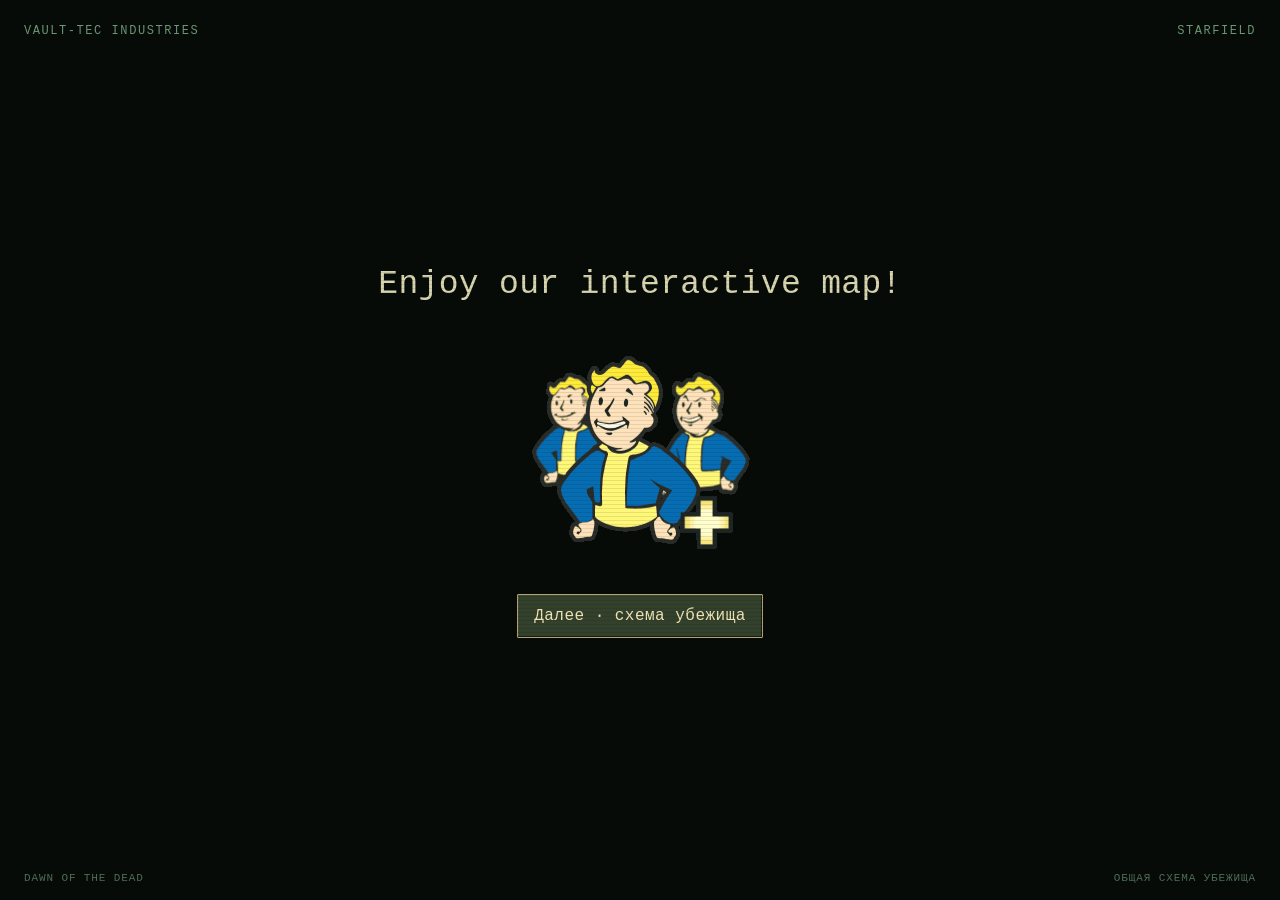
==== index.html @ 2a9ecd13 "Furnish level 0 with reception, waiting areas and compact lift core" ====
<!doctype html>
<html lang="ru">
<head>
<meta charset="utf-8"><meta name="viewport" content="width=device-width, initial-scale=1, viewport-fit=cover"><meta name="theme-color" content="#060d09">
<meta name="description" content="Интерактивная карта убежища Starfield — Dawn of the Dead."><title>STARFIELD · Interactive map</title>
<link rel="icon" href="favicon.svg" type="image/svg+xml"><link rel="stylesheet" href="styles.css">
<script src="data.js" defer></script><script src="engine.js" defer></script><script src="app.js" defer></script>
</head>
<body>
<main id="app">
<section id="welcome" class="screen welcome" aria-label="Добро пожаловать">
 <div class="boot-mark">VAULT-TEC INDUSTRIES <span>STARFIELD</span></div>
 <div class="welcome-center"><h1>Enjoy our interactive map!</h1><img src="assets/welcome.gif" width="257" height="257" alt="Vault Boy приглашает в убежище"><button id="begin" class="primary" disabled>Загрузка карты…</button><p id="load-error" hidden></p></div>
 <div class="rotate-hint"><svg class="rotate-device" viewBox="0 0 64 64" aria-hidden="true"><rect x="21" y="9" width="24" height="43" rx="3"/><path d="M27 15h12M31 46h4"/></svg><p>Поверните устройство горизонтально</p><small>Для прогулки по убежищу</small></div>
 <div class="welcome-footer">DAWN OF THE DEAD <span>ОБЩАЯ СХЕМА УБЕЖИЩА</span></div>
</section>
<section id="overview" class="screen terminal-screen" aria-label="Общая схема убежища" hidden>
 <header class="terminal-header"><div><span class="eyebrow">VAULT-TEC / NAVIGATION SYSTEM</span><h1>STARFIELD</h1></div><div class="overview-actions"><button id="overview-orgs">Организации</button><button id="resume" hidden>К прогулке</button></div></header>
 <div class="overview-layout"><div class="cutaway"><div class="cutaway-roof" aria-hidden="true"><span>ПОВЕРХНОСТЬ</span></div><div id="floors" class="floor-list" aria-label="Уровни убежища"></div><div class="cutaway-base" aria-hidden="true"></div></div>
 <aside class="floor-info"><span class="eyebrow" id="floor-number">УРОВЕНЬ 0</span><h2 id="floor-title">Вход и контроль</h2><p id="floor-description"></p><div id="floor-locations" class="location-list"></div><div id="floor-orgs" class="floor-orgs"></div><p id="floor-state" class="availability"></p><button id="enter-level" class="primary">Войти на уровень 0</button><div class="overview-note">Выберите этаж на схеме.<br>Внутри — нажмите на пол, чтобы идти.</div></aside></div>
 <footer class="terminal-footer"><span>ВЕРТИКАЛЬНЫЙ РАЗРЕЗ / СХЕМА КОМПЛЕКСА</span><span>STARFIELD · DOTD</span></footer>
</section>
<section id="game" class="screen game" aria-label="Прогулка по нулевому уровню" hidden>
 <canvas id="world" tabindex="0" aria-label="Изометрическая карта. Нажмите на пол, чтобы идти. Потяните карту для обзора. WASD или стрелки — ходьба, E — действие."></canvas>
 <header class="game-top"><div class="location-plaque"><span>STARFIELD / УРОВЕНЬ 0</span><strong id="place">Центральное фойе</strong></div><nav aria-label="Управление картой"><button id="levels">Этажи</button><button id="floor-plan">Схема</button><button id="help" aria-label="Как управлять">?</button></nav></header>
 <div class="camera-tools" aria-label="Камера"><button id="fit" aria-label="Показать весь зал">Весь зал</button><button id="center" aria-label="Показать персонажа">◎</button><button id="zoom-out" aria-label="Отдалить">−</button><button id="zoom-in" aria-label="Приблизить">+</button></div>
 <div id="status" class="game-status" role="status"></div>
 <div class="game-bottom"><div class="movement-pad" aria-label="Движение"><button id="move-up" aria-label="Идти вверх">↑</button><button id="move-left" aria-label="Идти влево">←</button><button id="move-down" aria-label="Идти вниз">↓</button><button id="move-right" aria-label="Идти вправо">→</button></div><div class="keyboard-hint" aria-hidden="true">WASD · идти<br>E · действие</div><div id="action-wrap" class="action-wrap" hidden><span id="target-label">РЕГИСТРАЦИЯ</span><button id="action" class="primary" disabled>Подойдите к объекту</button></div></div>
 <div id="processing" class="processing" hidden><span>САНИТАРНЫЙ ПРОТОКОЛ</span><strong id="process-label">Подготовка камеры</strong><progress id="process-progress" max="1" value="0"></progress></div>
</section>
<div id="dialog-layer" class="dialog-layer" hidden><section id="dialog" role="dialog" aria-modal="true" aria-labelledby="dialog-title" class="terminal-dialog"><header><span id="dialog-kicker" class="eyebrow">STARFIELD</span><button id="dialog-close" aria-label="Закрыть окно">×</button></header><h2 id="dialog-title"></h2><div id="dialog-content"></div></section></div>
<div id="portrait-guard" class="portrait-guard" hidden><svg class="rotate-device" viewBox="0 0 64 64" aria-hidden="true"><rect x="21" y="9" width="24" height="43" rx="3"/><path d="M27 15h12M31 46h4"/></svg><h2>Поверните экран</h2><p>Карта рассчитана на горизонтальный экран.</p><button id="allow-portrait">Продолжить вертикально</button></div>
</main>
<noscript>Для интерактивной карты необходимо включить JavaScript.</noscript>
</body></html>
---- styles.css ----
:root{color-scheme:dark;--black:#060d09;--green:#7dd489;--muted:#679d70;--line:#386b43;--paper:#d5d0ad;--gold:#b5a16b;--ink:#111b16;--panel:#1e2922;--ui:16px}*{box-sizing:border-box}html,body{margin:0;width:100%;height:100%;overflow:hidden;overscroll-behavior:none;background:var(--black);color:var(--paper);font-family:'Courier New',monospace;font-size:var(--ui)}button,input{font:inherit}button{min-height:44px;padding:10px 16px;color:inherit;border:1px solid #5c705b;border-radius:1px;background:#202c24;cursor:pointer;touch-action:manipulation;box-shadow:inset 1px 1px #ffffff0b,inset -1px -1px #0008}button:hover{background:#354c37}button:focus-visible,input:focus-visible{outline:2px solid #d5cc85;outline-offset:3px}button:disabled{opacity:.45;cursor:default}button.primary{border-color:#b4a277;color:#f1e5b5;background:#33412c;letter-spacing:.03em}.primary:hover{background:#475333}[hidden]{display:none!important}.screen{position:absolute;inset:0;min-height:0}.eyebrow{font-size:12px;letter-spacing:.13em;color:var(--muted)}h1,h2,p{margin:0}h2{font-size:clamp(22px,2.6vw,38px);line-height:1.12;font-weight:400}p{line-height:1.55}#app{position:relative;width:100%;height:100vh;height:100dvh;overflow:hidden;background:#0a100d}
.welcome{display:grid;place-items:center;background:#060b08;color:#d7d4ae;padding:20px;isolation:isolate}.welcome:after,.terminal-screen:after{content:'';position:absolute;inset:0;pointer-events:none;background:repeating-linear-gradient(0deg,transparent 0 3px,#00000018 3px 4px);z-index:3}.boot-mark{position:absolute;top:max(24px,env(safe-area-inset-top));left:max(24px,env(safe-area-inset-left));right:24px;font-size:12px;letter-spacing:.13em;color:#6c9774;display:flex;justify-content:space-between}.welcome-center{text-align:center;display:flex;flex-direction:column;align-items:center;gap:14px;transform:translateY(-30px)}.welcome h1{font-size:clamp(20px,3vw,33px);font-weight:400;line-height:1.4;letter-spacing:.01em}.welcome img{object-fit:contain;width:clamp(150px,24vh,257px);height:auto;image-rendering:pixelated;mix-blend-mode:screen}.welcome .primary{min-width:230px}.rotate-hint{position:absolute;bottom:max(54px,10vh);left:20px;right:20px;text-align:center;color:#a6b995;display:flex;flex-direction:column;align-items:center;gap:4px}.rotate-hint p{font-size:14px}.rotate-hint small{font-size:12px;color:#6e876f}.rotate-device{width:50px;height:50px;fill:none;stroke:currentColor;stroke-width:2;shape-rendering:crispEdges;animation:turn-device 3s steps(12,end) infinite}@keyframes turn-device{0%,15%{transform:rotate(0)}50%,80%{transform:rotate(90deg)}100%{transform:rotate(0)}}.welcome-footer{position:absolute;bottom:max(16px,env(safe-area-inset-bottom));left:24px;right:24px;display:flex;justify-content:space-between;font-size:11px;letter-spacing:.08em;color:#506f57}
.terminal-screen{padding:clamp(14px,3vw,38px);display:flex;flex-direction:column;color:var(--green);background-color:#07100b;background-image:linear-gradient(#234f2815 1px,transparent 1px),linear-gradient(90deg,#234f2815 1px,transparent 1px);background-size:20px 20px}.terminal-header{display:flex;justify-content:space-between;align-items:center;gap:16px;padding-bottom:16px;border-bottom:2px solid var(--line);flex:none}.terminal-header h1{font-size:clamp(26px,3.3vw,48px);letter-spacing:.17em;line-height:1.1;margin-top:4px}.overview-actions{display:flex;gap:8px}.terminal-screen button{color:var(--green);background:#0e1e12;border-color:var(--line)}.terminal-screen button.primary{color:#b2f0b8;background:#1c3b23;border-color:#71bd7b}.overview-layout{display:grid;grid-template-columns:minmax(320px,1.35fr) minmax(270px,1fr);gap:clamp(22px,4vw,65px);flex:1;min-height:0;padding:20px 0}.cutaway{display:flex;flex-direction:column;min-height:0;max-width:830px}.cutaway-roof{margin:0 4% 0 29%;height:26px;flex:none;border:2px solid var(--line);border-bottom:0;clip-path:polygon(6% 0,94% 0,100% 100%,0 100%);background:repeating-linear-gradient(45deg,#163d20 0 2px,transparent 2px 9px);text-align:center;position:relative}.cutaway-roof span{background:#0b1a0f;padding:0 8px;font-size:11px}.floor-list{display:flex;flex-direction:column;overflow:auto;min-height:0;scrollbar-width:thin;scrollbar-color:var(--line) #08140c;padding-right:4%;flex:1}.floor-row{position:relative;display:grid;grid-template-columns:29% 1fr;min-height:37px;flex:1;padding:0!important;border:0!important;border-radius:0;box-shadow:none;background:transparent!important;text-align:left;font-size:13px;line-height:1.1}.floor-tag{display:flex;align-items:center;justify-content:flex-end;padding-right:14px;color:#76ad7d;gap:6px}.floor-tag small{font-size:10px}.floor-section{display:flex;gap:12px;align-items:center;padding:4px 25px;border:2px solid #315c39;border-top-width:0;position:relative;color:#76a77e;background:#0e211459}.floor-section:before,.floor-section:after{content:'';position:absolute;width:9px;top:0;bottom:0;border-inline:1px solid #2c5934;left:5px}.floor-section:after{left:auto;right:5px}.floor-row:first-child .floor-section{border-top-width:2px}.floor-row.tech{min-height:29px;flex:.7;font-size:11px}.floor-row.tech .floor-section{background:repeating-linear-gradient(45deg,#13391c55 0 1px,transparent 1px 6px)}.floor-row:hover .floor-section{background:#183b21}.floor-row[aria-pressed=true] .floor-section{background:#255531;color:#c7f8ce;border-color:#75c87f}.floor-row[aria-pressed=true] .floor-tag{color:#c3f3c9}.floor-symbol{font-size:16px;width:18px;flex:none}.floor-name{flex:1}.floor-ready{font-size:10px;border:1px solid #689d70;padding:2px 4px}.cutaway-base{border-bottom:5px double var(--line);margin:0 4% 0 29%;height:9px}.floor-info{padding:clamp(12px,2vw,25px) 0;display:flex;flex-direction:column;align-items:flex-start;overflow:auto;min-height:0;gap:16px}.floor-info h2{max-width:440px;color:#b9e6b7}.floor-info p{font-size:14px;max-width:510px;color:#8cbb91}.location-list{border-left:2px solid var(--line);padding-left:16px;display:grid;gap:9px;font-size:14px}.floor-orgs{font-size:13px;color:#a3cd9a;line-height:1.5}.floor-info .availability{font-size:12px;color:#8b9a70;margin-top:auto;padding-top:10px}.floor-info .primary{width:100%;max-width:450px}.overview-note{font-size:12px;line-height:1.6;color:#547e5e}.terminal-footer{display:flex;justify-content:space-between;gap:12px;border-top:1px solid var(--line);padding-top:10px;font-size:11px;letter-spacing:.05em;flex:none}
.game{background:#141a17}#world{width:100%;height:100%;display:block;touch-action:none;image-rendering:pixelated;outline:0}.game-top{position:absolute;top:0;left:0;right:0;display:flex;justify-content:space-between;align-items:flex-start;padding:max(12px,env(safe-area-inset-top)) max(14px,env(safe-area-inset-right)) 0 max(14px,env(safe-area-inset-left));gap:12px;pointer-events:none}.location-plaque{background:#152019e8;border-left:3px solid #b8a775;padding:10px 14px;max-width:60%}.location-plaque span{display:block;color:#a6b19a;font-size:11px;letter-spacing:.08em;margin-bottom:5px}.location-plaque strong{font-size:16px;font-weight:400;color:#e0d9b5}.game-top nav{display:flex;gap:6px;pointer-events:auto}.game button{background:#1d2b22ed}.game-top button{font-size:14px;padding:8px 12px}.camera-tools{position:absolute;right:max(14px,env(safe-area-inset-right));top:100px;display:flex;flex-direction:column;gap:6px}.camera-tools button{width:44px;padding:6px;font-size:24px}.game-bottom{position:absolute;left:max(16px,env(safe-area-inset-left));right:max(16px,env(safe-area-inset-right));bottom:max(14px,env(safe-area-inset-bottom));display:flex;align-items:flex-end;justify-content:space-between;pointer-events:none;gap:20px}.movement-pad{display:grid;grid-template-columns:44px 44px 44px;grid-template-rows:44px 44px;gap:4px;pointer-events:auto}.movement-pad button{padding:0;font-size:20px;user-select:none;touch-action:none}.movement-pad #move-up{grid-column:2}.movement-pad #move-left{grid-column:1;grid-row:2}.movement-pad #move-down{grid-column:2;grid-row:2}.movement-pad #move-right{grid-column:3;grid-row:2}.action-wrap{text-align:right;display:flex;flex-direction:column;align-items:flex-end;gap:5px;pointer-events:auto;max-width:50%}.action-wrap span{font-size:11px;color:#e2d29c;text-shadow:1px 1px #000;background:#132019dc;padding:4px 7px;letter-spacing:.04em}.action-wrap button{min-width:220px;max-width:100%;font-size:15px;min-height:50px}.game-status{position:absolute;bottom:115px;left:50%;transform:translateX(-50%);padding:6px 12px;color:#bbc4ad;background:#17211ae8;font-size:12px;line-height:1.5;text-align:center;max-width:min(500px,65%);pointer-events:none;transition:opacity .3s}.game-status:empty{opacity:0}.processing{position:absolute;top:100px;left:50%;transform:translateX(-50%);padding:15px 22px;text-align:center;background:#14291bec;border:1px solid #82a76f;min-width:260px}.processing span{font-size:11px;display:block;color:#94b57f;letter-spacing:.1em}.processing strong{font-size:16px;display:block;margin:9px 0}.processing progress{width:100%;height:6px;accent-color:#90bf74}
.dialog-layer{position:absolute;inset:0;z-index:20;background:#040a08d9;display:grid;place-items:center;padding:24px max(24px,env(safe-area-inset-right)) 24px max(24px,env(safe-area-inset-left))}.terminal-dialog{width:min(680px,100%);max-height:100%;overflow:auto;background:#0c1911;border:2px solid #4b8154;box-shadow:0 0 0 5px #070d08,0 0 0 6px #243c29;padding:24px;color:#a3d7a5}.terminal-dialog>header{display:flex;align-items:center;justify-content:space-between;gap:12px;margin-bottom:18px}.terminal-dialog>header button{padding:0;width:44px;font-size:24px;background:transparent;color:inherit}.terminal-dialog h2{font-size:28px;color:#d0e6b9;margin-bottom:22px}.terminal-dialog p{font-size:16px;margin:12px 0}.terminal-dialog .small{font-size:12px;color:#749879}.terminal-dialog input{display:block;width:100%;margin:10px 0 16px;padding:14px;background:#060c09;color:#cce8b6;border:1px solid #64845d;font-size:20px}.terminal-dialog button{color:#bed8a5;margin:5px 0}.choices{display:flex;gap:8px;flex-wrap:wrap}.choices button{flex:1}.result{padding:15px;margin-top:15px;border:1px solid #5b7b52;background:#142419;line-height:1.65}.result strong{color:#e8db9b}.terminal-menu{display:grid;gap:8px}.terminal-menu button{text-align:left;margin:0}.org-list{display:grid;gap:14px}.org-list article{border-bottom:1px solid #294932;padding-bottom:12px}.org-list strong{display:block;color:#c8d6ac}.org-list p{font-size:14px;margin:5px 0}.org-list small{color:#70997b}.denied .terminal-dialog{border-color:#b9664b;background:#180e0b;color:#ca947b;width:100%;height:100%;max-width:none;display:flex;flex-direction:column;align-items:center;justify-content:center;text-align:center}.denied .terminal-dialog>header{position:absolute;top:30px;right:30px;left:30px}.denied .terminal-dialog h2{font-size:clamp(32px,6vw,75px);color:#e4b393;letter-spacing:.08em}.denied .eyebrow{color:#b47152}.denied button{border-color:#9b6550;background:#352219}.portrait-guard{position:absolute;inset:0;z-index:30;display:flex;flex-direction:column;align-items:center;justify-content:center;text-align:center;gap:24px;background:#08100df5;padding:35px}.portrait-guard .rotate-device{width:80px;height:80px;color:#a6bb89}.portrait-guard h2{font-size:24px}.portrait-guard p{font-size:15px}.portrait-guard button{font-size:13px}.plan-canvas{display:block;width:100%;height:300px;image-rendering:pixelated}.route-list{display:flex;flex-wrap:wrap;gap:6px}.route-list button{font-size:13px;flex:1}
@media(orientation:landscape){.rotate-hint{display:none}.welcome-center{transform:none}.welcome img{width:clamp(110px,36vh,257px)}}
@media(max-height:520px) and (orientation:landscape){:root{--ui:14px}.boot-mark{top:12px}.welcome-center{gap:8px}.welcome h1{font-size:23px}.welcome img{width:125px}.welcome-footer{bottom:8px}.terminal-screen{padding:12px max(18px,env(safe-area-inset-left)) 10px}.terminal-header{padding-bottom:8px}.terminal-header h1{font-size:26px}.terminal-header .eyebrow{font-size:10px}.overview-layout{padding:10px 0;gap:20px;grid-template-columns:minmax(320px,1.2fr) minmax(240px,1fr)}.cutaway-roof{height:18px}.floor-row{min-height:25px;font-size:11px}.floor-row.tech{min-height:20px;font-size:10px}.floor-section{padding:2px 21px;gap:6px}.floor-ready{font-size:8px}.floor-info{padding:3px 0;gap:10px}.floor-info h2{font-size:25px}.floor-info p,.location-list{font-size:12px;line-height:1.4}.location-list{gap:5px}.floor-orgs{font-size:11px}.overview-note{display:none}.terminal-footer{font-size:10px;padding-top:5px}.floor-info .primary{min-height:40px}.game-top{padding-top:8px}.location-plaque{padding:7px 10px}.location-plaque span{font-size:10px;margin-bottom:3px}.location-plaque strong{font-size:14px}.game-top button{min-height:40px}.camera-tools{top:66px;gap:4px}.camera-tools button{min-height:36px;width:40px;font-size:20px}.movement-pad{grid-template-columns:40px 40px 40px;grid-template-rows:38px 38px}.movement-pad button{min-height:38px}.action-wrap button{min-height:44px;font-size:14px}.game-status{bottom:55px;max-width:40%;font-size:11px}.game-bottom{bottom:max(10px,env(safe-area-inset-bottom))}.terminal-dialog{padding:16px 24px}.terminal-dialog>header{margin-bottom:10px}.terminal-dialog h2{font-size:24px;margin-bottom:12px}.terminal-dialog p{font-size:14px;margin:8px 0}.plan-canvas{height:170px}.processing{top:72px}.denied .terminal-dialog>header{top:12px}}
@media(max-width:650px) and (orientation:portrait){.overview-layout{grid-template-columns:1fr;overflow:auto}.cutaway{min-height:580px}.floor-info{overflow:visible}.terminal-header h1{font-size:24px}.overview-actions button{padding:8px;font-size:12px}.terminal-footer span:last-child{display:none}.floor-info .primary{max-width:none}.location-plaque{max-width:50%;padding:8px}.location-plaque strong{font-size:12px}.game-top nav{gap:3px}.game-top nav button{padding:7px;font-size:12px}.game-bottom{gap:8px}.movement-pad{grid-template-columns:34px 34px 34px;grid-template-rows:40px 40px}.movement-pad button{min-height:40px}.action-wrap{max-width:58%}.action-wrap button{min-width:0;font-size:12px}.game-status{bottom:115px;max-width:90%;width:90%}.dialog-layer{padding:16px}.terminal-dialog{padding:18px}.rotate-hint{bottom:9vh}.welcome-footer span{display:none}.welcome-center{transform:translateY(-55px)}}
@media(prefers-reduced-motion:reduce){.rotate-device{animation:none;transform:rotate(90deg)}*{scroll-behavior:auto!important}}
/* Compact game chrome leaves the furnished scene in view. */
.game .game-top{align-items:center;padding-top:max(10px,env(safe-area-inset-top))}
.game .location-plaque{display:flex;align-items:center;gap:12px;padding:8px 12px;min-height:44px;max-width:70%;background:#152019e8}
.game .location-plaque span{margin:0;white-space:nowrap;font-size:11px}
.game .location-plaque strong{font-size:14px;white-space:nowrap;overflow:hidden;text-overflow:ellipsis;border-left:1px solid #63745a;padding-left:12px}
.game .camera-tools{top:auto;bottom:max(14px,env(safe-area-inset-bottom));left:50%;right:auto;transform:translateX(-50%);flex-direction:row;gap:5px}
.game .camera-tools button{width:42px;min-height:44px;font-size:21px}
.game .camera-tools #fit{width:auto;padding:6px 11px;font-size:12px}
.game .action-wrap{max-width:32%}
.game .action-wrap button{min-width:0;min-height:46px;padding:10px 15px;font-size:14px}
.game .game-status{bottom:76px;max-width:min(510px,60%)}
.keyboard-hint{display:none;font-size:11px;line-height:1.8;color:#a9b29a;background:#152019d9;padding:7px 11px;border-left:2px solid #79805c}
@media(pointer:fine){.game .movement-pad{display:none}.keyboard-hint{display:block}}
@media(max-height:520px) and (orientation:landscape){.game .location-plaque{max-width:65%;padding:6px 9px;gap:8px}.game .location-plaque span{font-size:10px}.game .location-plaque strong{font-size:12px;padding-left:8px}.game .game-top nav button{min-height:44px}.game .game-status{bottom:62px}.game .action-wrap button{font-size:12px;padding:8px 11px}.game .action-wrap span{font-size:10px}.game .camera-tools{bottom:max(10px,env(safe-area-inset-bottom))}}
@media(max-width:750px){.game .location-plaque{max-width:58%}.game .location-plaque span{display:none}.game .location-plaque strong{border:0;padding:0}.game .camera-tools{top:66px;bottom:auto;left:auto;right:max(14px,env(safe-area-inset-right));transform:none}.game .action-wrap{max-width:51%}.game .game-status{max-width:70%;bottom:106px}}
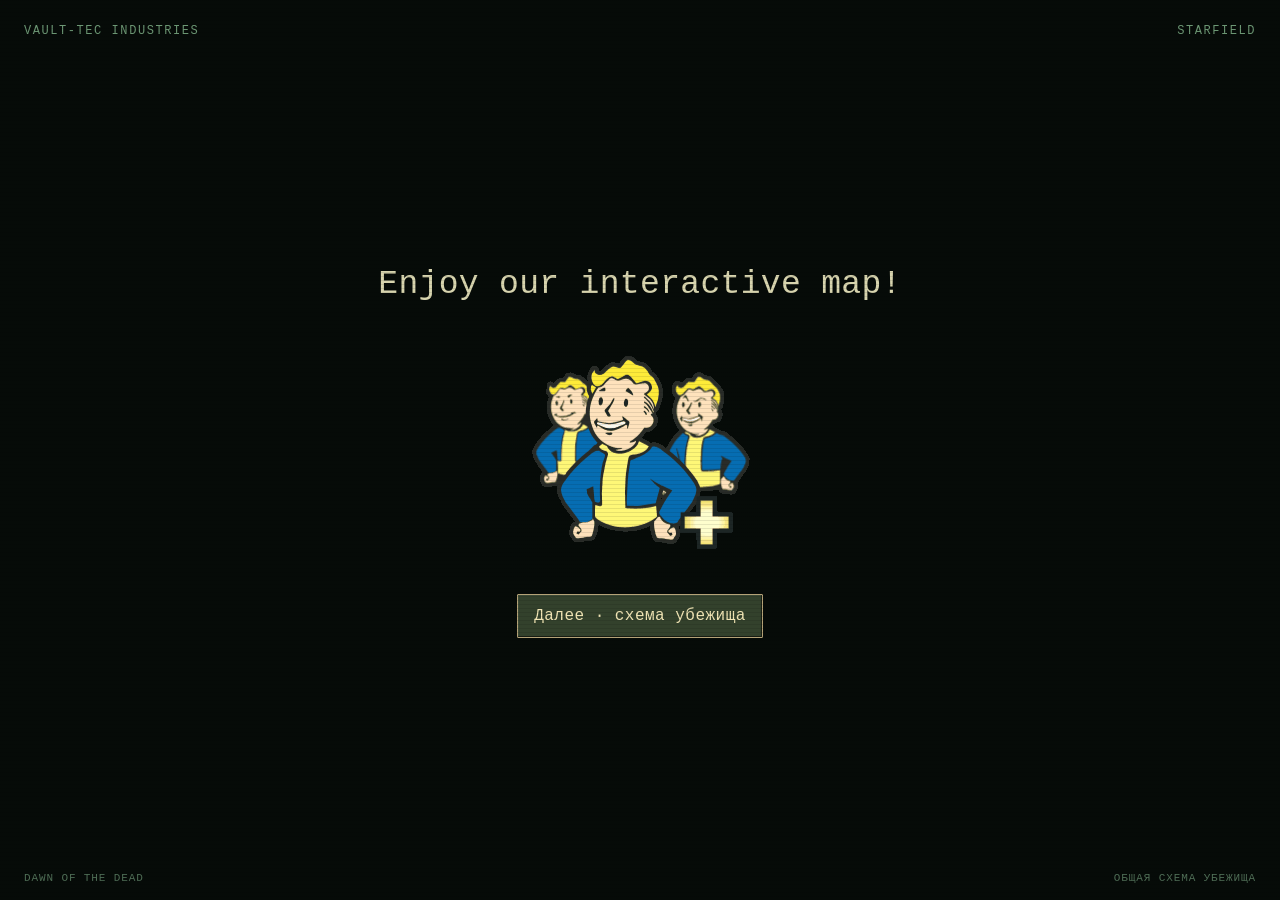
==== commit 0dbe2f80: "Build continuous sprite-based level zero with decon, reception and residential stairs" ====
--- a/index.html
+++ b/index.html
@@ -4,7 +4,7 @@
 <meta charset="utf-8"><meta name="viewport" content="width=device-width, initial-scale=1, viewport-fit=cover"><meta name="theme-color" content="#060d09">
 <meta name="description" content="Интерактивная карта убежища Starfield — Dawn of the Dead."><title>STARFIELD · Interactive map</title>
 <link rel="icon" href="favicon.svg" type="image/svg+xml"><link rel="stylesheet" href="styles.css">
-<script src="data.js" defer></script><script src="engine.js" defer></script><script src="app.js" defer></script>
+<script src="data.js" defer></script><script src="level-zero.js" defer></script><script src="engine.js" defer></script><script src="app.js" defer></script>
 </head>
 <body>
 <main id="app">
@@ -22,8 +22,8 @@
 </section>
 <section id="game" class="screen game" aria-label="Прогулка по нулевому уровню" hidden>
  <canvas id="world" tabindex="0" aria-label="Изометрическая карта. Нажмите на пол, чтобы идти. Потяните карту для обзора. WASD или стрелки — ходьба, E — действие."></canvas>
- <header class="game-top"><div class="location-plaque"><span>STARFIELD / УРОВЕНЬ 0</span><strong id="place">Центральное фойе</strong></div><nav aria-label="Управление картой"><button id="levels">Этажи</button><button id="floor-plan">Схема</button><button id="help" aria-label="Как управлять">?</button></nav></header>
- <div class="camera-tools" aria-label="Камера"><button id="fit" aria-label="Показать весь зал">Весь зал</button><button id="center" aria-label="Показать персонажа">◎</button><button id="zoom-out" aria-label="Отдалить">−</button><button id="zoom-in" aria-label="Приблизить">+</button></div>
+ <header class="game-top"><div class="location-plaque"><span>STARFIELD / УРОВЕНЬ 0</span><strong id="place">Вход из системы бункеров</strong></div><nav aria-label="Управление картой"><button id="levels">Этажи</button><button id="floor-plan">Схема</button><button id="help" aria-label="Как управлять">?</button></nav></header>
+ <div class="camera-tools" aria-label="Камера"><button id="fit" aria-label="Показать весь нулевой уровень">Весь уровень</button><button id="foyer-view" aria-label="Осмотреть центральное фойе">Фойе</button><button id="center" aria-label="Показать персонажа">◎</button><button id="zoom-out" aria-label="Отдалить">−</button><button id="zoom-in" aria-label="Приблизить">+</button></div>
  <div id="status" class="game-status" role="status"></div>
  <div class="game-bottom"><div class="movement-pad" aria-label="Движение"><button id="move-up" aria-label="Идти вверх">↑</button><button id="move-left" aria-label="Идти влево">←</button><button id="move-down" aria-label="Идти вниз">↓</button><button id="move-right" aria-label="Идти вправо">→</button></div><div class="keyboard-hint" aria-hidden="true">WASD · идти<br>E · действие</div><div id="action-wrap" class="action-wrap" hidden><span id="target-label">РЕГИСТРАЦИЯ</span><button id="action" class="primary" disabled>Подойдите к объекту</button></div></div>
  <div id="processing" class="processing" hidden><span>САНИТАРНЫЙ ПРОТОКОЛ</span><strong id="process-label">Подготовка камеры</strong><progress id="process-progress" max="1" value="0"></progress></div>
--- a/styles.css
+++ b/styles.css
@@ -15,7 +15,8 @@
 .game .camera-tools{top:auto;bottom:max(14px,env(safe-area-inset-bottom));left:50%;right:auto;transform:translateX(-50%);flex-direction:row;gap:5px}
 .game .camera-tools button{width:42px;min-height:44px;font-size:21px}
 .game .camera-tools #fit{width:auto;padding:6px 11px;font-size:12px}
-.game .action-wrap{max-width:32%}
+.game .camera-tools #foyer-view{width:auto;padding:6px 11px;font-size:12px}
+.game .action-wrap{max-width:30%}
 .game .action-wrap button{min-width:0;min-height:46px;padding:10px 15px;font-size:14px}
 .game .game-status{bottom:76px;max-width:min(510px,60%)}
 .keyboard-hint{display:none;font-size:11px;line-height:1.8;color:#a9b29a;background:#152019d9;padding:7px 11px;border-left:2px solid #79805c}
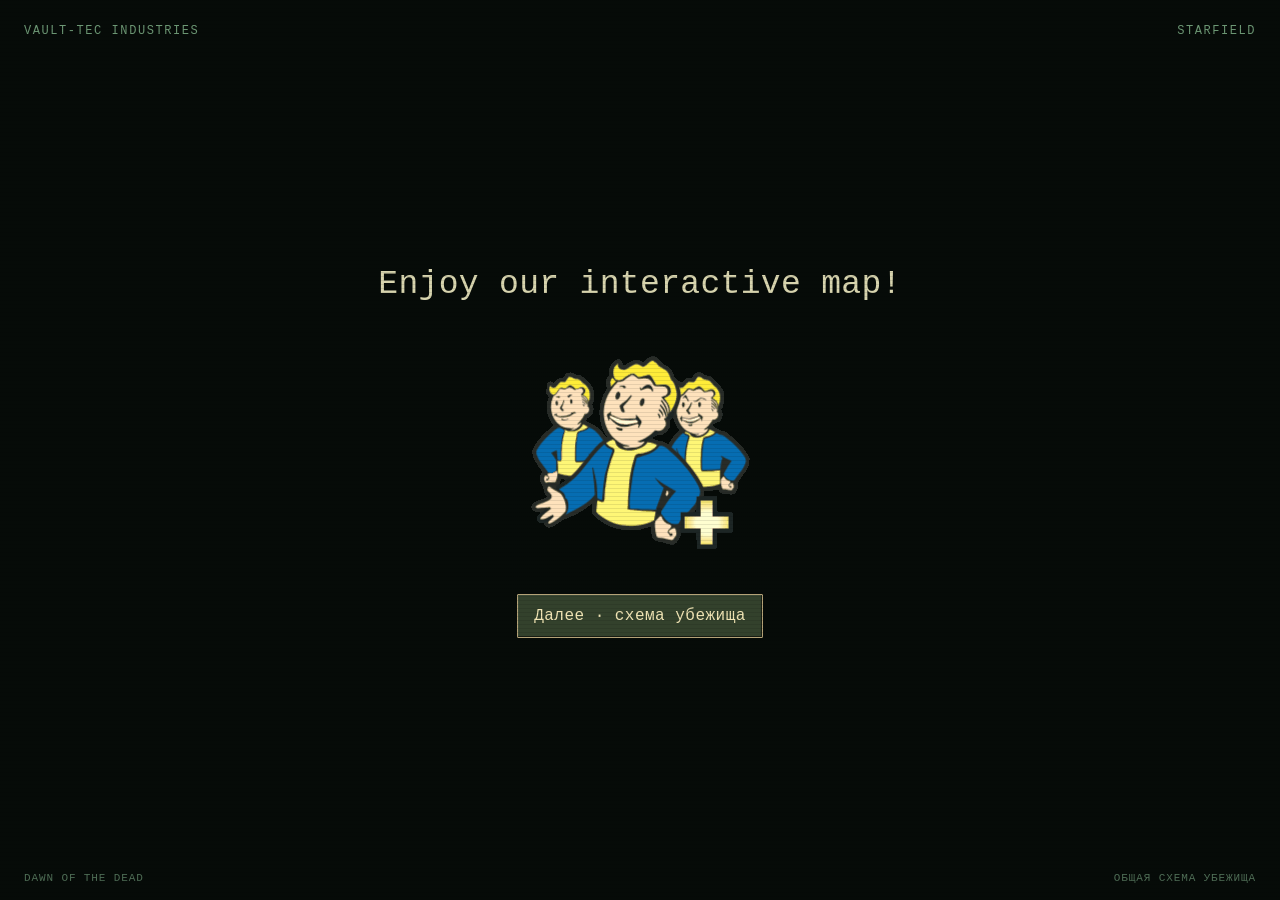
==== commit 127ce25c: "Add fullscreen controls, assignment auto-close and animated container inventories" ====
--- a/index.html
+++ b/index.html
@@ -3,6 +3,8 @@
 <head>
 <meta charset="utf-8"><meta name="viewport" content="width=device-width, initial-scale=1, viewport-fit=cover"><meta name="theme-color" content="#060d09">
 <meta name="description" content="Интерактивная карта убежища Starfield — Dawn of the Dead."><title>STARFIELD · Interactive map</title>
+<meta name="apple-mobile-web-app-capable" content="yes"><meta name="apple-mobile-web-app-status-bar-style" content="black-translucent"><meta name="apple-mobile-web-app-title" content="Starfield">
+<link rel="manifest" href="manifest.webmanifest"><link rel="apple-touch-icon" href="assets/app-icon-192.png">
 <link rel="icon" href="favicon.svg" type="image/svg+xml"><link rel="stylesheet" href="styles.css">
 <script src="data.js" defer></script><script src="level-zero.js" defer></script><script src="engine.js" defer></script><script src="app.js" defer></script>
 </head>
@@ -22,7 +24,7 @@
 </section>
 <section id="game" class="screen game" aria-label="Прогулка по нулевому уровню" hidden>
  <canvas id="world" tabindex="0" aria-label="Изометрическая карта. Нажмите на пол, чтобы идти. Потяните карту для обзора. WASD или стрелки — ходьба, E — действие."></canvas>
- <header class="game-top"><div class="location-plaque"><span>STARFIELD / УРОВЕНЬ 0</span><strong id="place">Вход из системы бункеров</strong></div><nav aria-label="Управление картой"><button id="levels">Этажи</button><button id="floor-plan">Схема</button><button id="help" aria-label="Как управлять">?</button></nav></header>
+ <header class="game-top"><div class="location-plaque"><span>STARFIELD / УРОВЕНЬ 0</span><strong id="place">Вход из системы бункеров</strong></div><nav aria-label="Управление картой"><button id="levels">Этажи</button><button id="floor-plan">Схема</button><button id="pass-record">Пропуск</button><button id="fullscreen" class="fullscreen-toggle" aria-label="На весь экран" title="На весь экран" aria-pressed="false"><svg viewBox="0 0 24 24" aria-hidden="true"><path class="expand-icon" d="M9 3H3v6m12-6h6v6M3 15v6h6m12-6v6h-6"/><path class="collapse-icon" d="M3 9h6V3m6 0v6h6M9 21v-6H3m18 0h-6v6"/></svg></button><button id="help" aria-label="Как управлять">?</button></nav></header>
  <div class="camera-tools" aria-label="Камера"><button id="fit" aria-label="Показать весь нулевой уровень">Весь уровень</button><button id="foyer-view" aria-label="Осмотреть центральное фойе">Фойе</button><button id="center" aria-label="Показать персонажа">◎</button><button id="zoom-out" aria-label="Отдалить">−</button><button id="zoom-in" aria-label="Приблизить">+</button></div>
  <div id="status" class="game-status" role="status"></div>
  <div class="game-bottom"><div class="movement-pad" aria-label="Движение"><button id="move-up" aria-label="Идти вверх">↑</button><button id="move-left" aria-label="Идти влево">←</button><button id="move-down" aria-label="Идти вниз">↓</button><button id="move-right" aria-label="Идти вправо">→</button></div><div class="keyboard-hint" aria-hidden="true">WASD · идти<br>E · действие</div><div id="action-wrap" class="action-wrap" hidden><span id="target-label">РЕГИСТРАЦИЯ</span><button id="action" class="primary" disabled>Подойдите к объекту</button></div></div>
--- a/styles.css
+++ b/styles.css
@@ -23,3 +23,51 @@
 @media(pointer:fine){.game .movement-pad{display:none}.keyboard-hint{display:block}}
 @media(max-height:520px) and (orientation:landscape){.game .location-plaque{max-width:65%;padding:6px 9px;gap:8px}.game .location-plaque span{font-size:10px}.game .location-plaque strong{font-size:12px;padding-left:8px}.game .game-top nav button{min-height:44px}.game .game-status{bottom:62px}.game .action-wrap button{font-size:12px;padding:8px 11px}.game .action-wrap span{font-size:10px}.game .camera-tools{bottom:max(10px,env(safe-area-inset-bottom))}}
 @media(max-width:750px){.game .location-plaque{max-width:58%}.game .location-plaque span{display:none}.game .location-plaque strong{border:0;padding:0}.game .camera-tools{top:66px;bottom:auto;left:auto;right:max(14px,env(safe-area-inset-right));transform:none}.game .action-wrap{max-width:51%}.game .game-status{max-width:70%;bottom:106px}}
+
+/* Keep Safari's text inflation independent of opening dialogs and rotating the device.
+   Browser zoom remains available; controls keep a stable, readable font size. */
+html{ -webkit-text-size-adjust:100%; text-size-adjust:100%; }
+.dialog-layer{position:fixed;min-width:0;min-height:0;overflow:hidden;}
+.terminal-dialog{min-width:0;max-height:100%;overflow-y:auto;overflow-x:hidden;overscroll-behavior:contain;scrollbar-gutter:stable;font-size:16px;line-height:1.5;}
+.terminal-dialog h2{font-size:24px;line-height:1.25;overflow-wrap:anywhere;}
+.terminal-dialog p,.terminal-dialog button,.terminal-dialog label,.terminal-dialog input,.terminal-dialog .result{font-size:16px;line-height:1.5;}
+.terminal-dialog .small{font-size:12px;}
+.terminal-dialog input{font-size:16px;}
+.terminal-dialog button{white-space:normal;overflow-wrap:anywhere;}
+.terminal-dialog>header button{font-size:24px;flex-shrink:0;}
+.denied .terminal-dialog h2{font-size:clamp(28px,4vw,48px);}
+@media(max-height:520px) and (orientation:landscape){.dialog-layer{padding:12px max(18px,env(safe-area-inset-right)) 12px max(18px,env(safe-area-inset-left));}.terminal-dialog{padding:12px 18px;}.terminal-dialog h2{font-size:22px;margin-bottom:10px;}.terminal-dialog p{margin:8px 0;}}
+
+.class-options{border:0;padding:0;margin:18px 0;display:flex;gap:10px;flex-wrap:wrap;}
+.class-options legend{font-size:14px;margin-bottom:10px;color:#85ac83;}
+.class-options label{display:flex;align-items:center;gap:9px;flex:1;min-width:125px;padding:14px 12px;border:1px solid #45674c;background:#13251a;cursor:pointer;}
+.class-options input[type=radio]{appearance:auto;display:block;flex:none;width:19px;height:19px;margin:0;padding:0;accent-color:#a0ca79;}
+.class-options label:has(input:checked){border-color:#c4b87d;background:#253d28;color:#e4dfb0;}
+.game .location-plaque{min-width:0;}
+.game .game-top nav{flex-shrink:0;}
+@media(max-height:520px) and (orientation:landscape){.game .game-top nav button{font-size:12px;padding:7px 10px;}.class-options{margin:10px 0;}.class-options label{padding:10px;}}
+
+/* Containers share a stable inventory view; media can be added per row without changing the layout. */
+.inventory .terminal-dialog{width:min(720px,100%);}
+.inventory-scroll{max-width:100%;overflow-x:auto;margin:18px 0;}
+.inventory-table{width:100%;border-collapse:collapse;table-layout:fixed;font-size:15px;line-height:1.5;}
+.inventory-table caption{text-align:left;text-transform:uppercase;font-size:12px;letter-spacing:.1em;color:#94ac83;padding:0 0 10px;}
+.inventory-table th,.inventory-table td{padding:13px 14px;border:1px solid #395642;vertical-align:middle;overflow-wrap:anywhere;text-align:left;}
+.inventory-table thead{background:#1d3223;color:#d5dcb4;}
+.inventory-table th{font-weight:400;}
+.inventory-table tbody th{width:48%;color:#c6d3a9;background:#112219;}
+.inventory-table td{color:#8eae91;}
+.inventory-table .inventory-picture{width:108px;text-align:center;}
+.inventory-table img{display:block;width:80px;height:80px;max-width:100%;object-fit:contain;image-rendering:pixelated;margin:auto;}
+@media(max-height:520px){.inventory-table th,.inventory-table td{padding:9px 12px;}.inventory-scroll{margin:12px 0;}}
+.game-top .fullscreen-toggle{display:grid;place-items:center;min-width:44px;padding:8px;}
+.fullscreen-toggle svg{display:block;width:22px;height:22px;fill:none;stroke:currentColor;stroke-width:1.7;}
+.fullscreen-toggle .collapse-icon,.fullscreen-toggle[aria-pressed=true] .expand-icon{display:none;}
+.fullscreen-toggle[aria-pressed=true] .collapse-icon{display:block;}
+.fullscreen-toggle[aria-pressed=true]{border-color:var(--gold);}
+.fullscreen-steps{padding-left:24px;line-height:1.6;}
+.fullscreen-steps li{padding:5px 0;}
+#app:fullscreen{width:100%;height:100%;}
+#app:-webkit-full-screen{width:100%;height:100%;}
+@media(max-width:900px){.game .location-plaque span{display:none;}.game .location-plaque strong{border:0;padding:0;}}
+@media(max-width:500px){.game .game-top{flex-wrap:wrap;gap:6px;}.game .location-plaque{max-width:100%;}.game .game-top nav{width:100%;justify-content:flex-end;}.game .camera-tools{top:120px;}.inventory-table .inventory-picture{width:80px;}.inventory-table img{width:56px;height:64px;}.inventory-table th,.inventory-table td{padding:9px;}}
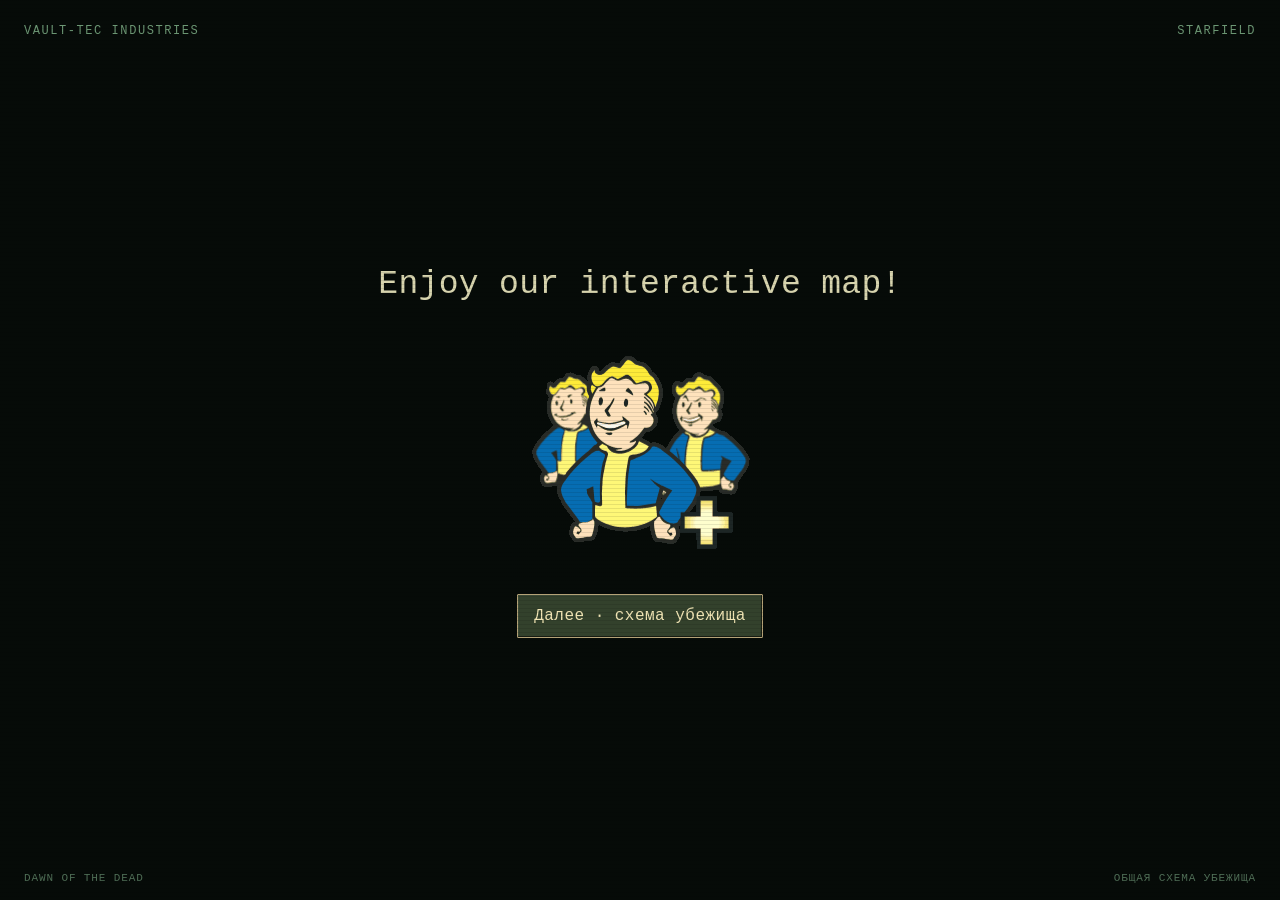
==== commit 6835df79: "Polish mouse guidance, small-screen controls, item cutouts and robot sounds" ====
--- a/index.html
+++ b/index.html
@@ -6,7 +6,7 @@
 <meta name="apple-mobile-web-app-capable" content="yes"><meta name="apple-mobile-web-app-status-bar-style" content="black-translucent"><meta name="apple-mobile-web-app-title" content="Starfield">
 <link rel="manifest" href="manifest.webmanifest"><link rel="apple-touch-icon" href="assets/app-icon-192.png">
 <link rel="icon" href="favicon.svg" type="image/svg+xml"><link rel="stylesheet" href="styles.css">
-<script src="data.js" defer></script><script src="level-zero.js" defer></script><script src="engine.js" defer></script><script src="app.js" defer></script>
+<script src="data.js" defer></script><script src="level-zero.js" defer></script><script src="engine.js" defer></script><script src="audio.js" defer></script><script src="app.js" defer></script>
 </head>
 <body>
 <main id="app">
@@ -23,11 +23,11 @@
  <footer class="terminal-footer"><span>ВЕРТИКАЛЬНЫЙ РАЗРЕЗ / СХЕМА КОМПЛЕКСА</span><span>STARFIELD · DOTD</span></footer>
 </section>
 <section id="game" class="screen game" aria-label="Прогулка по нулевому уровню" hidden>
- <canvas id="world" tabindex="0" aria-label="Изометрическая карта. Нажмите на пол, чтобы идти. Потяните карту для обзора. WASD или стрелки — ходьба, E — действие."></canvas>
- <header class="game-top"><div class="location-plaque"><span>STARFIELD / УРОВЕНЬ 0</span><strong id="place">Вход из системы бункеров</strong></div><nav aria-label="Управление картой"><button id="levels">Этажи</button><button id="floor-plan">Схема</button><button id="pass-record">Пропуск</button><button id="fullscreen" class="fullscreen-toggle" aria-label="На весь экран" title="На весь экран" aria-pressed="false"><svg viewBox="0 0 24 24" aria-hidden="true"><path class="expand-icon" d="M9 3H3v6m12-6h6v6M3 15v6h6m12-6v6h-6"/><path class="collapse-icon" d="M3 9h6V3m6 0v6h6M9 21v-6H3m18 0h-6v6"/></svg></button><button id="help" aria-label="Как управлять">?</button></nav></header>
+ <canvas id="world" tabindex="0" aria-label="Изометрическая карта. Нажмите на пол, чтобы идти. Потяните карту для обзора. Нажмите на предмет и используйте кнопку действия."></canvas>
+ <header class="game-top"><div class="location-plaque"><span>STARFIELD / УРОВЕНЬ 0</span><strong id="place">Вход из системы бункеров</strong></div><nav aria-label="Управление картой"><button id="levels">Этажи</button><button id="pass-record">Пропуск</button><button id="fullscreen" class="fullscreen-toggle" aria-label="На весь экран" title="На весь экран" aria-pressed="false"><svg viewBox="0 0 24 24" aria-hidden="true"><path class="expand-icon" d="M9 3H3v6m12-6h6v6M3 15v6h6m12-6v6h-6"/><path class="collapse-icon" d="M3 9h6V3m6 0v6h6M9 21v-6H3m18 0h-6v6"/></svg></button><button id="sound-music" class="sound-toggle" aria-label="Выключить музыку" aria-pressed="true"><span aria-hidden="true">♫</span></button><button id="sound-effects" class="sound-toggle" aria-label="Выключить звуки действий" aria-pressed="true"><svg viewBox="0 0 24 24" aria-hidden="true"><path d="M4 9h4l5-4v14l-5-4H4zM17 8q5 4 0 8"/></svg></button><button id="help" aria-label="Как управлять">?</button></nav></header>
  <div class="camera-tools" aria-label="Камера"><button id="fit" aria-label="Показать весь нулевой уровень">Весь уровень</button><button id="foyer-view" aria-label="Осмотреть центральное фойе">Фойе</button><button id="center" aria-label="Показать персонажа">◎</button><button id="zoom-out" aria-label="Отдалить">−</button><button id="zoom-in" aria-label="Приблизить">+</button></div>
  <div id="status" class="game-status" role="status"></div>
- <div class="game-bottom"><div class="movement-pad" aria-label="Движение"><button id="move-up" aria-label="Идти вверх">↑</button><button id="move-left" aria-label="Идти влево">←</button><button id="move-down" aria-label="Идти вниз">↓</button><button id="move-right" aria-label="Идти вправо">→</button></div><div class="keyboard-hint" aria-hidden="true">WASD · идти<br>E · действие</div><div id="action-wrap" class="action-wrap" hidden><span id="target-label">РЕГИСТРАЦИЯ</span><button id="action" class="primary" disabled>Подойдите к объекту</button></div></div>
+ <div class="game-bottom"><div class="movement-pad" aria-label="Движение"><button id="move-up" aria-label="Идти вверх">↑</button><button id="move-left" aria-label="Идти влево">←</button><button id="move-down" aria-label="Идти вниз">↓</button><button id="move-right" aria-label="Идти вправо">→</button></div><div class="keyboard-hint" aria-hidden="true">Клик по полу · идти<br>Потянуть карту · обзор</div><div id="action-wrap" class="action-wrap" hidden><span id="target-label">РЕГИСТРАЦИЯ</span><button id="action" class="primary" disabled>Подойдите к объекту</button></div></div>
  <div id="processing" class="processing" hidden><span>САНИТАРНЫЙ ПРОТОКОЛ</span><strong id="process-label">Подготовка камеры</strong><progress id="process-progress" max="1" value="0"></progress></div>
 </section>
 <div id="dialog-layer" class="dialog-layer" hidden><section id="dialog" role="dialog" aria-modal="true" aria-labelledby="dialog-title" class="terminal-dialog"><header><span id="dialog-kicker" class="eyebrow">STARFIELD</span><button id="dialog-close" aria-label="Закрыть окно">×</button></header><h2 id="dialog-title"></h2><div id="dialog-content"></div></section></div>
--- a/styles.css
+++ b/styles.css
@@ -71,3 +71,8 @@
 #app:-webkit-full-screen{width:100%;height:100%;}
 @media(max-width:900px){.game .location-plaque span{display:none;}.game .location-plaque strong{border:0;padding:0;}}
 @media(max-width:500px){.game .game-top{flex-wrap:wrap;gap:6px;}.game .location-plaque{max-width:100%;}.game .game-top nav{width:100%;justify-content:flex-end;}.game .camera-tools{top:120px;}.inventory-table .inventory-picture{width:80px;}.inventory-table img{width:56px;height:64px;}.inventory-table th,.inventory-table td{padding:9px;}}
+
+.game-top .sound-toggle{position:relative;min-width:44px;padding:8px;display:grid;place-items:center;font-size:23px}.sound-toggle svg{width:22px;height:22px;fill:none;stroke:currentColor;stroke-width:1.7}.sound-toggle[aria-pressed=false]{opacity:.65}.sound-toggle[aria-pressed=false]::after{content:"";position:absolute;width:25px;height:2px;background:#c5ab7d;transform:rotate(-45deg)}.sound-toggle[aria-pressed=true]{border-color:#819775}
+
+/* Keep the map usable at short landscape heights and large desktop sizes. */
+@media(max-height:440px) and (orientation:landscape){.game .camera-tools{gap:4px}.game .camera-tools button{min-width:40px;padding:6px 9px;min-height:40px}.game .camera-tools button:first-child{min-width:104px}.game .action-wrap{max-width:31%}.game .action-wrap button{min-width:0;min-height:44px}.game .game-bottom{gap:8px}.game .keyboard-hint{font-size:10px;max-width:140px}.inventory .terminal-dialog{max-height:calc(100dvh - 20px)}.inventory-table img{width:64px;height:64px}.inventory-table .inventory-picture{width:88px}.inventory-table th,.inventory-table td{padding:7px 10px}}
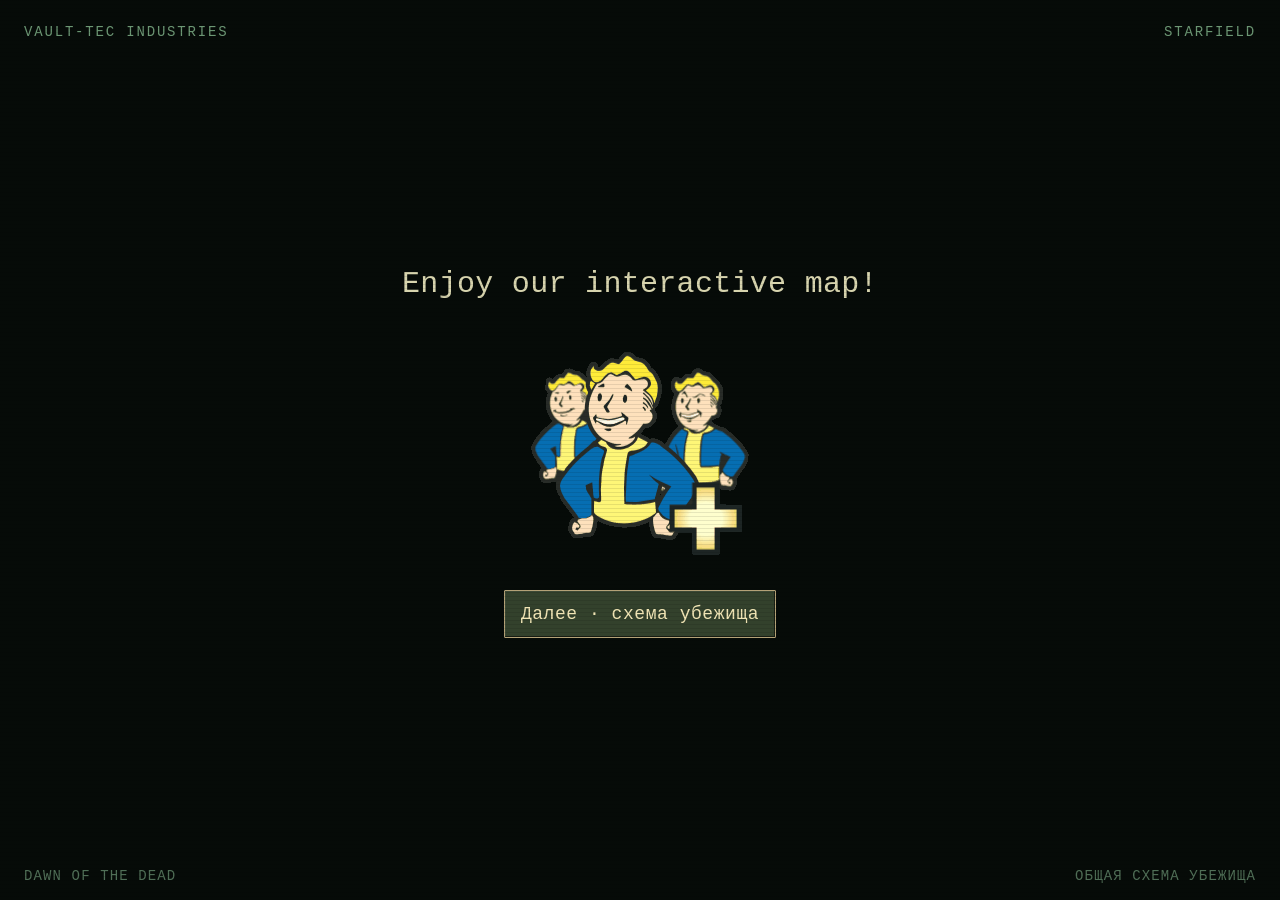
==== commit a150e838: "Fix Chrome audio activation and scale typography for desktop displays" ====
--- a/index.html
+++ b/index.html
@@ -30,6 +30,7 @@
  <div class="game-bottom"><div class="movement-pad" aria-label="Движение"><button id="move-up" aria-label="Идти вверх">↑</button><button id="move-left" aria-label="Идти влево">←</button><button id="move-down" aria-label="Идти вниз">↓</button><button id="move-right" aria-label="Идти вправо">→</button></div><div class="keyboard-hint" aria-hidden="true">Клик по полу · идти<br>Потянуть карту · обзор</div><div id="action-wrap" class="action-wrap" hidden><span id="target-label">РЕГИСТРАЦИЯ</span><button id="action" class="primary" disabled>Подойдите к объекту</button></div></div>
  <div id="processing" class="processing" hidden><span>САНИТАРНЫЙ ПРОТОКОЛ</span><strong id="process-label">Подготовка камеры</strong><progress id="process-progress" max="1" value="0"></progress></div>
 </section>
+<div id="audio-notice" class="audio-notice" role="status" hidden><span id="audio-message"></span><button id="audio-retry">Включить звук</button></div>
 <div id="dialog-layer" class="dialog-layer" hidden><section id="dialog" role="dialog" aria-modal="true" aria-labelledby="dialog-title" class="terminal-dialog"><header><span id="dialog-kicker" class="eyebrow">STARFIELD</span><button id="dialog-close" aria-label="Закрыть окно">×</button></header><h2 id="dialog-title"></h2><div id="dialog-content"></div></section></div>
 <div id="portrait-guard" class="portrait-guard" hidden><svg class="rotate-device" viewBox="0 0 64 64" aria-hidden="true"><rect x="21" y="9" width="24" height="43" rx="3"/><path d="M27 15h12M31 46h4"/></svg><h2>Поверните экран</h2><p>Карта рассчитана на горизонтальный экран.</p><button id="allow-portrait">Продолжить вертикально</button></div>
 </main>
--- a/styles.css
+++ b/styles.css
@@ -76,3 +76,29 @@
 
 /* Keep the map usable at short landscape heights and large desktop sizes. */
 @media(max-height:440px) and (orientation:landscape){.game .camera-tools{gap:4px}.game .camera-tools button{min-width:40px;padding:6px 9px;min-height:40px}.game .camera-tools button:first-child{min-width:104px}.game .action-wrap{max-width:31%}.game .action-wrap button{min-width:0;min-height:44px}.game .game-bottom{gap:8px}.game .keyboard-hint{font-size:10px;max-width:140px}.inventory .terminal-dialog{max-height:calc(100dvh - 20px)}.inventory-table img{width:64px;height:64px}.inventory-table .inventory-picture{width:88px}.inventory-table th,.inventory-table td{padding:7px 10px}}
+
+.audio-notice{position:absolute;z-index:15;top:84px;left:50%;transform:translateX(-50%);display:flex;align-items:center;gap:14px;max-width:calc(100% - 32px);padding:10px 14px;background:#14271bed;border:1px solid #8aa378;font-size:14px}.audio-notice button{white-space:nowrap;font-size:14px;padding:8px 12px}.sound-toggle[data-state=loading]{border-style:dashed}
+/* Desktop typography scales with the display, independently of map zoom. */
+@media(min-width:1000px) and (min-height:600px){
+ :root{--desktop-text:clamp(18px,1.05vw,28px);--desktop-small:clamp(14px,.82vw,22px);--desktop-title:clamp(30px,2vw,54px);--desktop-control:clamp(48px,3vw,76px);--ui:var(--desktop-text)}
+ .eyebrow,.boot-mark,.welcome-footer,.terminal-footer,.overview-note{font-size:var(--desktop-small)}
+ .welcome h1{font-size:clamp(30px,2vw,52px)}.welcome .primary{font-size:var(--desktop-text);min-height:var(--desktop-control)}
+ .terminal-screen{padding:clamp(24px,2vw,52px)}.terminal-header h1{font-size:clamp(38px,2.8vw,72px)}
+ .overview-layout{grid-template-columns:minmax(380px,1.05fr) minmax(360px,1fr);gap:clamp(28px,4vw,100px)}
+ .cutaway{max-width:none}.cutaway-roof span{font-size:var(--desktop-small)}.cutaway-roof{height:clamp(26px,1.6vw,42px)}
+ .floor-row{font-size:var(--desktop-text);min-height:clamp(42px,2.55vw,66px);line-height:1.25}.floor-row.tech{font-size:var(--desktop-small);min-height:clamp(36px,2.1vw,54px)}
+ .floor-tag{padding-right:12px}.floor-section{padding:6px clamp(22px,1.6vw,40px);gap:10px}.floor-symbol{font-size:var(--desktop-text);width:1.1em}.floor-ready{font-size:var(--desktop-small)}
+ .floor-info{gap:clamp(18px,1.3vw,32px)}.floor-info h2{font-size:var(--desktop-title);max-width:26ch}.floor-info p,.location-list,.floor-orgs{font-size:var(--desktop-text);max-width:48ch;line-height:1.6}
+ .floor-info .availability{font-size:var(--desktop-small)}.floor-info .primary{font-size:var(--desktop-text);min-height:var(--desktop-control);max-width:100%}.overview-actions button{font-size:var(--desktop-text)}
+ .game .game-top{padding:clamp(16px,1vw,28px);gap:18px}.game .game-top nav{gap:8px}.game .game-top button{font-size:var(--desktop-text);min-width:var(--desktop-control);min-height:var(--desktop-control);padding:10px 14px}
+ .game .game-top .sound-toggle{font-size:clamp(24px,1.7vw,40px)}.sound-toggle svg,.fullscreen-toggle svg{width:clamp(24px,1.5vw,36px);height:clamp(24px,1.5vw,36px)}
+ .game .location-plaque{gap:14px;padding:10px 14px;min-height:var(--desktop-control);flex-wrap:wrap;max-width:52%}.game .location-plaque span{font-size:var(--desktop-small)}.game .location-plaque strong{font-size:var(--desktop-text);border-left:0;padding:0}
+ .game .camera-tools{gap:8px;bottom:clamp(18px,1.3vw,32px)}.game .camera-tools button{min-width:var(--desktop-control);width:auto;min-height:var(--desktop-control);font-size:clamp(24px,1.6vw,38px);padding:8px 14px}.game .camera-tools #fit,.game .camera-tools #foyer-view{font-size:var(--desktop-text);padding:8px 16px}
+ .game .game-bottom{left:clamp(18px,1.3vw,32px);right:clamp(18px,1.3vw,32px);bottom:clamp(18px,1.3vw,32px)}.game .keyboard-hint{font-size:var(--desktop-small);max-width:23%;padding:10px 12px}
+ .game .action-wrap{max-width:27%}.game .action-wrap span{font-size:var(--desktop-small);white-space:normal}.game .action-wrap button{font-size:var(--desktop-text);min-height:var(--desktop-control)}.game .game-status{font-size:var(--desktop-small);bottom:clamp(108px,6.5vw,166px)}
+ .processing{top:clamp(100px,6vw,160px)}.processing span{font-size:var(--desktop-small)}.processing strong{font-size:var(--desktop-text)}
+ .terminal-dialog,.inventory .terminal-dialog{width:min(1100px,64vw);font-size:var(--desktop-text);padding:clamp(24px,2vw,48px)}.terminal-dialog h2{font-size:var(--desktop-title)}
+ .terminal-dialog p,.terminal-dialog button,.terminal-dialog label,.terminal-dialog input,.terminal-dialog .result,.inventory-table,.org-list p{font-size:var(--desktop-text)}.terminal-dialog .small,.class-options legend,.org-list small,.inventory-table caption{font-size:var(--desktop-small)}.terminal-dialog>header button{min-height:var(--desktop-control);width:var(--desktop-control);font-size:30px}
+ .inventory-table .inventory-picture{width:clamp(112px,7vw,178px)}.inventory-table img{width:clamp(80px,5vw,128px);height:clamp(80px,5vw,128px)}
+ .audio-notice{top:clamp(96px,6vw,160px);font-size:var(--desktop-small)}.audio-notice button{font-size:var(--desktop-small)}
+}
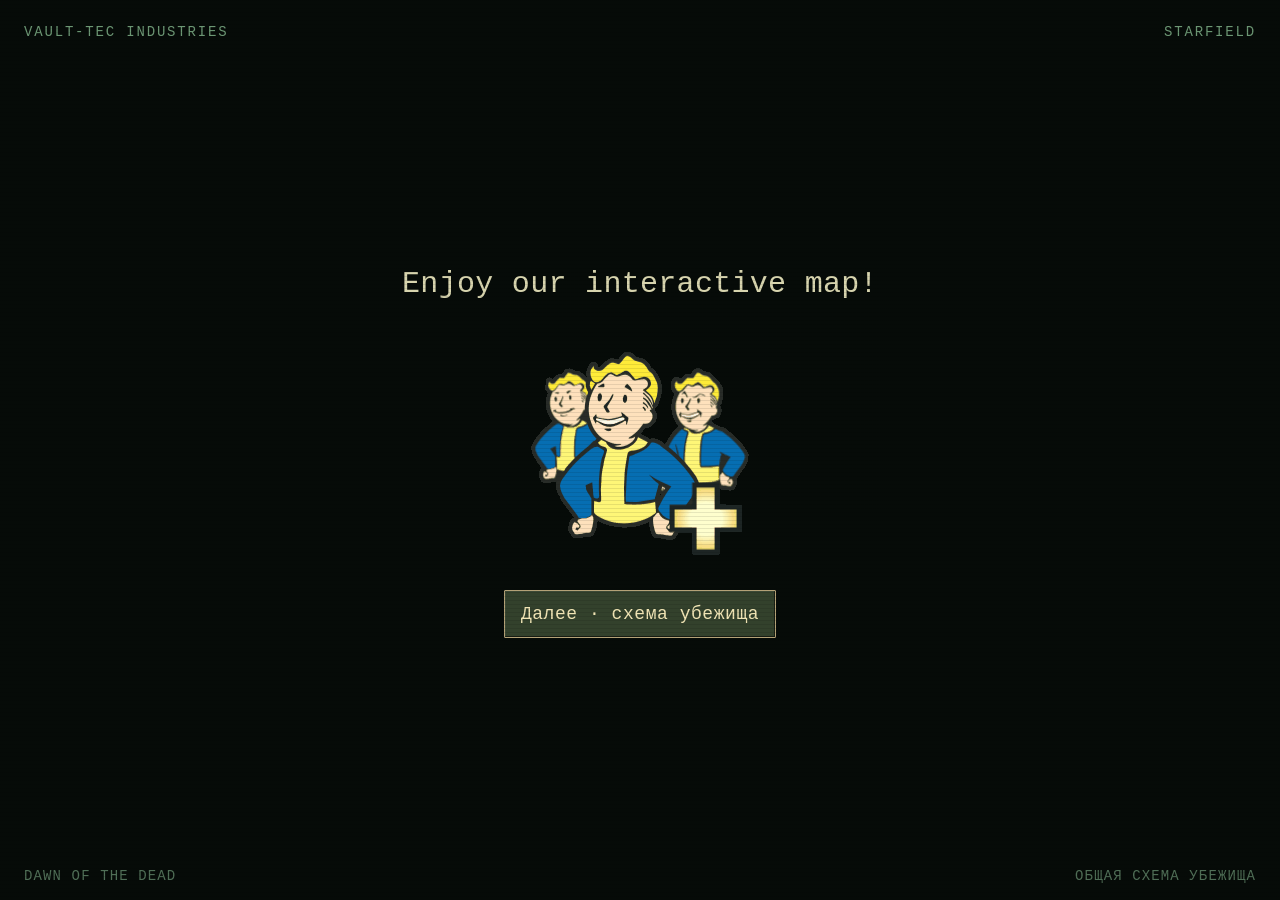
==== commit c69b4970: "Open the playable Starfield residential level" ====
--- a/index.html
+++ b/index.html
@@ -5,8 +5,8 @@
 <meta name="description" content="Интерактивная карта убежища Starfield — Dawn of the Dead."><title>STARFIELD · Interactive map</title>
 <meta name="apple-mobile-web-app-capable" content="yes"><meta name="apple-mobile-web-app-status-bar-style" content="black-translucent"><meta name="apple-mobile-web-app-title" content="Starfield">
 <link rel="manifest" href="manifest.webmanifest"><link rel="apple-touch-icon" href="assets/app-icon-192.png">
-<link rel="icon" href="favicon.svg" type="image/svg+xml"><link rel="stylesheet" href="styles.css">
-<script src="data.js" defer></script><script src="level-zero.js" defer></script><script src="engine.js" defer></script><script src="audio.js" defer></script><script src="app.js" defer></script>
+<link rel="icon" href="favicon.svg" type="image/svg+xml"><link rel="stylesheet" href="styles.css"><link rel="stylesheet" href="level-one/style.css">
+<script src="data.js" defer></script><script src="level-zero.js" defer></script><script src="engine.js" defer></script><script src="audio.js" defer></script><script src="level-one/runtime.js" defer></script><script src="level-one/walk.js" defer></script><script src="app.js" defer></script>
 </head>
 <body>
 <main id="app">
@@ -30,6 +30,47 @@
  <div class="game-bottom"><div class="movement-pad" aria-label="Движение"><button id="move-up" aria-label="Идти вверх">↑</button><button id="move-left" aria-label="Идти влево">←</button><button id="move-down" aria-label="Идти вниз">↓</button><button id="move-right" aria-label="Идти вправо">→</button></div><div class="keyboard-hint" aria-hidden="true">Клик по полу · идти<br>Потянуть карту · обзор</div><div id="action-wrap" class="action-wrap" hidden><span id="target-label">РЕГИСТРАЦИЯ</span><button id="action" class="primary" disabled>Подойдите к объекту</button></div></div>
  <div id="processing" class="processing" hidden><span>САНИТАРНЫЙ ПРОТОКОЛ</span><strong id="process-label">Подготовка камеры</strong><progress id="process-progress" max="1" value="0"></progress></div>
 </section>
+<section id="residential" class="screen" aria-label="Прогулка по первому уровню" hidden inert>
+<div id="starfield-level-one-walk">
+<header class="sf-top">
+ <div class="sf-place"><div class="sf-eyebrow">STARFIELD / LEVEL 01</div><h2 class="sf-title" data-room>Residential Lobby</h2><span class="sf-zone" data-zone hidden></span></div>
+ <nav class="sf-nav" aria-label="Карта и звук">
+  <select data-doors data-wait disabled aria-label="Выбрать дверь"><option value="">Двери</option></select>
+  <button type="button" data-walls data-wait disabled aria-pressed="false" aria-label="Полные стены">Стены</button>
+  <button type="button" id="residential-levels">Этажи</button>
+  <button type="button" class="fullscreen-toggle" id="residential-fullscreen" aria-label="На весь экран" aria-pressed="false"><svg viewBox="0 0 24 24" aria-hidden="true"><path class="expand-icon" d="M9 3H3v6m12-6h6v6M3 15v6h6m12-6v6h-6"/><path class="collapse-icon" d="M3 9h6V3m6 0v6h6M9 21v-6H3m12 6v-6h6"/></svg></button>
+  <button type="button" data-music data-vault-sound="music" class="sound-toggle" aria-pressed="true" aria-label="Выключить музыку"><span aria-hidden="true">♫</span></button>
+  <button type="button" data-vault-sound="effects" class="sound-toggle" aria-pressed="true" aria-label="Выключить звуки действий"><svg viewBox="0 0 24 24" aria-hidden="true"><path d="M4 9h4l5-4v14l-5-4H4zM17 8q5 4 0 8"/></svg></button>
+ </nav>
+</header>
+<div class="sf-stage" data-stage>
+ <canvas tabindex="0" data-world width="960" height="540" aria-label="Изометрическая карта первого уровня. Нажмите на пол, чтобы персонаж пошёл туда."></canvas>
+ <div class="sf-panel" data-panel hidden role="dialog" aria-modal="true" aria-labelledby="sf-walk-panel-title">
+  <div class="sf-panel-body">
+   <div class="sf-panel-head"><h3 id="sf-walk-panel-title" data-panel-title></h3><button type="button" data-close aria-label="Закрыть">×</button></div>
+   <div class="sf-panel-text" data-panel-text></div>
+   <img class="sf-panel-art" data-panel-art alt="" hidden>
+   <canvas class="sf-inspection" data-inspect width="448" height="170" role="img" hidden></canvas>
+   <div class="sf-panel-buttons" data-panel-buttons></div>
+   <form class="sf-code" data-code-form hidden>
+    <label for="sf-door-code">Код</label><input id="sf-door-code" data-code-input type="password" inputmode="numeric" maxlength="4" autocomplete="off" aria-describedby="sf-code-error">
+    <button type="submit">Открыть</button><p class="sf-code-error" id="sf-code-error" data-code-error role="status"></p>
+   </form>
+  </div>
+ </div>
+</div>
+<footer class="sf-bottom">
+ <p class="sf-info" data-info aria-live="polite">Загружается карта…</p>
+ <div class="sf-tools" aria-label="Камера и действия">
+  <button type="button" data-fit data-wait disabled>Обзор</button>
+  <button type="button" data-center data-wait disabled>К себе</button>
+  <button type="button" data-minus data-wait disabled aria-label="Отдалить">−</button>
+  <button type="button" data-plus data-wait disabled aria-label="Приблизить">+</button>
+  <button type="button" data-act class="sf-act" disabled>Действие</button>
+ </div>
+</footer>
+</div>
+</section>
 <div id="audio-notice" class="audio-notice" role="status" hidden><span id="audio-message"></span><button id="audio-retry">Включить звук</button></div>
 <div id="dialog-layer" class="dialog-layer" hidden><section id="dialog" role="dialog" aria-modal="true" aria-labelledby="dialog-title" class="terminal-dialog"><header><span id="dialog-kicker" class="eyebrow">STARFIELD</span><button id="dialog-close" aria-label="Закрыть окно">×</button></header><h2 id="dialog-title"></h2><div id="dialog-content"></div></section></div>
 <div id="portrait-guard" class="portrait-guard" hidden><svg class="rotate-device" viewBox="0 0 64 64" aria-hidden="true"><rect x="21" y="9" width="24" height="43" rx="3"/><path d="M27 15h12M31 46h4"/></svg><h2>Поверните экран</h2><p>Карта рассчитана на горизонтальный экран.</p><button id="allow-portrait">Продолжить вертикально</button></div>
--- a/styles.css
+++ b/styles.css
@@ -1,10 +1,10 @@
 :root{color-scheme:dark;--black:#060d09;--green:#7dd489;--muted:#679d70;--line:#386b43;--paper:#d5d0ad;--gold:#b5a16b;--ink:#111b16;--panel:#1e2922;--ui:16px}*{box-sizing:border-box}html,body{margin:0;width:100%;height:100%;overflow:hidden;overscroll-behavior:none;background:var(--black);color:var(--paper);font-family:'Courier New',monospace;font-size:var(--ui)}button,input{font:inherit}button{min-height:44px;padding:10px 16px;color:inherit;border:1px solid #5c705b;border-radius:1px;background:#202c24;cursor:pointer;touch-action:manipulation;box-shadow:inset 1px 1px #ffffff0b,inset -1px -1px #0008}button:hover{background:#354c37}button:focus-visible,input:focus-visible{outline:2px solid #d5cc85;outline-offset:3px}button:disabled{opacity:.45;cursor:default}button.primary{border-color:#b4a277;color:#f1e5b5;background:#33412c;letter-spacing:.03em}.primary:hover{background:#475333}[hidden]{display:none!important}.screen{position:absolute;inset:0;min-height:0}.eyebrow{font-size:12px;letter-spacing:.13em;color:var(--muted)}h1,h2,p{margin:0}h2{font-size:clamp(22px,2.6vw,38px);line-height:1.12;font-weight:400}p{line-height:1.55}#app{position:relative;width:100%;height:100vh;height:100dvh;overflow:hidden;background:#0a100d}
 .welcome{display:grid;place-items:center;background:#060b08;color:#d7d4ae;padding:20px;isolation:isolate}.welcome:after,.terminal-screen:after{content:'';position:absolute;inset:0;pointer-events:none;background:repeating-linear-gradient(0deg,transparent 0 3px,#00000018 3px 4px);z-index:3}.boot-mark{position:absolute;top:max(24px,env(safe-area-inset-top));left:max(24px,env(safe-area-inset-left));right:24px;font-size:12px;letter-spacing:.13em;color:#6c9774;display:flex;justify-content:space-between}.welcome-center{text-align:center;display:flex;flex-direction:column;align-items:center;gap:14px;transform:translateY(-30px)}.welcome h1{font-size:clamp(20px,3vw,33px);font-weight:400;line-height:1.4;letter-spacing:.01em}.welcome img{object-fit:contain;width:clamp(150px,24vh,257px);height:auto;image-rendering:pixelated;mix-blend-mode:screen}.welcome .primary{min-width:230px}.rotate-hint{position:absolute;bottom:max(54px,10vh);left:20px;right:20px;text-align:center;color:#a6b995;display:flex;flex-direction:column;align-items:center;gap:4px}.rotate-hint p{font-size:14px}.rotate-hint small{font-size:12px;color:#6e876f}.rotate-device{width:50px;height:50px;fill:none;stroke:currentColor;stroke-width:2;shape-rendering:crispEdges;animation:turn-device 3s steps(12,end) infinite}@keyframes turn-device{0%,15%{transform:rotate(0)}50%,80%{transform:rotate(90deg)}100%{transform:rotate(0)}}.welcome-footer{position:absolute;bottom:max(16px,env(safe-area-inset-bottom));left:24px;right:24px;display:flex;justify-content:space-between;font-size:11px;letter-spacing:.08em;color:#506f57}
-.terminal-screen{padding:clamp(14px,3vw,38px);display:flex;flex-direction:column;color:var(--green);background-color:#07100b;background-image:linear-gradient(#234f2815 1px,transparent 1px),linear-gradient(90deg,#234f2815 1px,transparent 1px);background-size:20px 20px}.terminal-header{display:flex;justify-content:space-between;align-items:center;gap:16px;padding-bottom:16px;border-bottom:2px solid var(--line);flex:none}.terminal-header h1{font-size:clamp(26px,3.3vw,48px);letter-spacing:.17em;line-height:1.1;margin-top:4px}.overview-actions{display:flex;gap:8px}.terminal-screen button{color:var(--green);background:#0e1e12;border-color:var(--line)}.terminal-screen button.primary{color:#b2f0b8;background:#1c3b23;border-color:#71bd7b}.overview-layout{display:grid;grid-template-columns:minmax(320px,1.35fr) minmax(270px,1fr);gap:clamp(22px,4vw,65px);flex:1;min-height:0;padding:20px 0}.cutaway{display:flex;flex-direction:column;min-height:0;max-width:830px}.cutaway-roof{margin:0 4% 0 29%;height:26px;flex:none;border:2px solid var(--line);border-bottom:0;clip-path:polygon(6% 0,94% 0,100% 100%,0 100%);background:repeating-linear-gradient(45deg,#163d20 0 2px,transparent 2px 9px);text-align:center;position:relative}.cutaway-roof span{background:#0b1a0f;padding:0 8px;font-size:11px}.floor-list{display:flex;flex-direction:column;overflow:auto;min-height:0;scrollbar-width:thin;scrollbar-color:var(--line) #08140c;padding-right:4%;flex:1}.floor-row{position:relative;display:grid;grid-template-columns:29% 1fr;min-height:37px;flex:1;padding:0!important;border:0!important;border-radius:0;box-shadow:none;background:transparent!important;text-align:left;font-size:13px;line-height:1.1}.floor-tag{display:flex;align-items:center;justify-content:flex-end;padding-right:14px;color:#76ad7d;gap:6px}.floor-tag small{font-size:10px}.floor-section{display:flex;gap:12px;align-items:center;padding:4px 25px;border:2px solid #315c39;border-top-width:0;position:relative;color:#76a77e;background:#0e211459}.floor-section:before,.floor-section:after{content:'';position:absolute;width:9px;top:0;bottom:0;border-inline:1px solid #2c5934;left:5px}.floor-section:after{left:auto;right:5px}.floor-row:first-child .floor-section{border-top-width:2px}.floor-row.tech{min-height:29px;flex:.7;font-size:11px}.floor-row.tech .floor-section{background:repeating-linear-gradient(45deg,#13391c55 0 1px,transparent 1px 6px)}.floor-row:hover .floor-section{background:#183b21}.floor-row[aria-pressed=true] .floor-section{background:#255531;color:#c7f8ce;border-color:#75c87f}.floor-row[aria-pressed=true] .floor-tag{color:#c3f3c9}.floor-symbol{font-size:16px;width:18px;flex:none}.floor-name{flex:1}.floor-ready{font-size:10px;border:1px solid #689d70;padding:2px 4px}.cutaway-base{border-bottom:5px double var(--line);margin:0 4% 0 29%;height:9px}.floor-info{padding:clamp(12px,2vw,25px) 0;display:flex;flex-direction:column;align-items:flex-start;overflow:auto;min-height:0;gap:16px}.floor-info h2{max-width:440px;color:#b9e6b7}.floor-info p{font-size:14px;max-width:510px;color:#8cbb91}.location-list{border-left:2px solid var(--line);padding-left:16px;display:grid;gap:9px;font-size:14px}.floor-orgs{font-size:13px;color:#a3cd9a;line-height:1.5}.floor-info .availability{font-size:12px;color:#8b9a70;margin-top:auto;padding-top:10px}.floor-info .primary{width:100%;max-width:450px}.overview-note{font-size:12px;line-height:1.6;color:#547e5e}.terminal-footer{display:flex;justify-content:space-between;gap:12px;border-top:1px solid var(--line);padding-top:10px;font-size:11px;letter-spacing:.05em;flex:none}
+.terminal-screen{padding:clamp(14px,3vw,38px);display:flex;flex-direction:column;color:var(--green);background-color:#07100b;background-image:linear-gradient(#234f2815 1px,transparent 1px),linear-gradient(90deg,#234f2815 1px,transparent 1px);background-size:20px 20px}.terminal-header{display:flex;justify-content:space-between;align-items:center;gap:16px;padding-bottom:16px;border-bottom:2px solid var(--line);flex:none}.terminal-header h1{font-size:clamp(26px,3.3vw,48px);letter-spacing:.17em;line-height:1.1;margin-top:4px}.overview-actions{display:flex;gap:8px}.terminal-screen button{color:var(--green);background:#0e1e12;border-color:var(--line)}.terminal-screen button.primary{color:#b2f0b8;background:#1c3b23;border-color:#71bd7b}.overview-layout{display:grid;grid-template-columns:minmax(320px,1.35fr) minmax(270px,1fr);gap:clamp(22px,4vw,65px);flex:1;min-height:0;padding:20px 0}.cutaway{display:flex;flex-direction:column;min-height:0;max-width:830px}.cutaway-roof{margin:0 4% 0 29%;height:26px;flex:none;border:2px solid var(--line);border-bottom:0;clip-path:polygon(6% 0,94% 0,100% 100%,0 100%);background:repeating-linear-gradient(45deg,#163d20 0 2px,transparent 2px 9px);text-align:center;position:relative}.cutaway-roof span{background:#0b1a0f;padding:0 8px;font-size:11px}.floor-list{display:flex;flex-direction:column;overflow:auto;min-height:0;scrollbar-width:thin;scrollbar-color:var(--line) #08140c;padding-right:4%;flex:1}.floor-row{position:relative;display:grid;grid-template-columns:29% 1fr;min-height:37px;flex:1;padding:0!important;border:0!important;border-radius:0;box-shadow:none;background:transparent!important;text-align:left;font-size:13px;line-height:1.1}.floor-tag{display:flex;align-items:center;justify-content:flex-end;padding-right:14px;color:#76ad7d;gap:6px}.floor-tag small{font-size:10px}.floor-section{display:flex;gap:12px;align-items:center;padding:4px 25px;border:2px solid #315c39;border-top-width:0;position:relative;color:#76a77e;background:#0e211459}.floor-section:before,.floor-section:after{content:'';position:absolute;width:9px;top:0;bottom:0;border-inline:1px solid #2c5934;left:5px}.floor-section:after{left:auto;right:5px}.floor-row:first-child .floor-section{border-top-width:2px}.floor-row.tech{min-height:29px;flex:.7}.floor-row.tech .floor-section{background:repeating-linear-gradient(45deg,#13391c55 0 1px,transparent 1px 6px)}.floor-row:hover .floor-section{background:#183b21}.floor-row[aria-pressed=true] .floor-section{background:#255531;color:#c7f8ce;border-color:#75c87f}.floor-row[aria-pressed=true] .floor-tag{color:#c3f3c9}.floor-symbol{font-size:16px;width:18px;flex:none}.floor-name{flex:1}.floor-ready{font-size:10px;border:1px solid #689d70;padding:2px 4px}.cutaway-base{border-bottom:5px double var(--line);margin:0 4% 0 29%;height:9px}.floor-info{padding:clamp(12px,2vw,25px) 0;display:flex;flex-direction:column;align-items:flex-start;overflow:auto;min-height:0;gap:16px}.floor-info h2{max-width:440px;color:#b9e6b7}.floor-info p{font-size:14px;max-width:510px;color:#8cbb91}.location-list{border-left:2px solid var(--line);padding-left:16px;display:grid;gap:9px;font-size:14px}.floor-orgs{font-size:13px;color:#a3cd9a;line-height:1.5}.floor-info .availability{font-size:12px;color:#8b9a70;margin-top:auto;padding-top:10px}.floor-info .primary{width:100%;max-width:450px}.overview-note{font-size:12px;line-height:1.6;color:#547e5e}.terminal-footer{display:flex;justify-content:space-between;gap:12px;border-top:1px solid var(--line);padding-top:10px;font-size:11px;letter-spacing:.05em;flex:none}
 .game{background:#141a17}#world{width:100%;height:100%;display:block;touch-action:none;image-rendering:pixelated;outline:0}.game-top{position:absolute;top:0;left:0;right:0;display:flex;justify-content:space-between;align-items:flex-start;padding:max(12px,env(safe-area-inset-top)) max(14px,env(safe-area-inset-right)) 0 max(14px,env(safe-area-inset-left));gap:12px;pointer-events:none}.location-plaque{background:#152019e8;border-left:3px solid #b8a775;padding:10px 14px;max-width:60%}.location-plaque span{display:block;color:#a6b19a;font-size:11px;letter-spacing:.08em;margin-bottom:5px}.location-plaque strong{font-size:16px;font-weight:400;color:#e0d9b5}.game-top nav{display:flex;gap:6px;pointer-events:auto}.game button{background:#1d2b22ed}.game-top button{font-size:14px;padding:8px 12px}.camera-tools{position:absolute;right:max(14px,env(safe-area-inset-right));top:100px;display:flex;flex-direction:column;gap:6px}.camera-tools button{width:44px;padding:6px;font-size:24px}.game-bottom{position:absolute;left:max(16px,env(safe-area-inset-left));right:max(16px,env(safe-area-inset-right));bottom:max(14px,env(safe-area-inset-bottom));display:flex;align-items:flex-end;justify-content:space-between;pointer-events:none;gap:20px}.movement-pad{display:grid;grid-template-columns:44px 44px 44px;grid-template-rows:44px 44px;gap:4px;pointer-events:auto}.movement-pad button{padding:0;font-size:20px;user-select:none;touch-action:none}.movement-pad #move-up{grid-column:2}.movement-pad #move-left{grid-column:1;grid-row:2}.movement-pad #move-down{grid-column:2;grid-row:2}.movement-pad #move-right{grid-column:3;grid-row:2}.action-wrap{text-align:right;display:flex;flex-direction:column;align-items:flex-end;gap:5px;pointer-events:auto;max-width:50%}.action-wrap span{font-size:11px;color:#e2d29c;text-shadow:1px 1px #000;background:#132019dc;padding:4px 7px;letter-spacing:.04em}.action-wrap button{min-width:220px;max-width:100%;font-size:15px;min-height:50px}.game-status{position:absolute;bottom:115px;left:50%;transform:translateX(-50%);padding:6px 12px;color:#bbc4ad;background:#17211ae8;font-size:12px;line-height:1.5;text-align:center;max-width:min(500px,65%);pointer-events:none;transition:opacity .3s}.game-status:empty{opacity:0}.processing{position:absolute;top:100px;left:50%;transform:translateX(-50%);padding:15px 22px;text-align:center;background:#14291bec;border:1px solid #82a76f;min-width:260px}.processing span{font-size:11px;display:block;color:#94b57f;letter-spacing:.1em}.processing strong{font-size:16px;display:block;margin:9px 0}.processing progress{width:100%;height:6px;accent-color:#90bf74}
 .dialog-layer{position:absolute;inset:0;z-index:20;background:#040a08d9;display:grid;place-items:center;padding:24px max(24px,env(safe-area-inset-right)) 24px max(24px,env(safe-area-inset-left))}.terminal-dialog{width:min(680px,100%);max-height:100%;overflow:auto;background:#0c1911;border:2px solid #4b8154;box-shadow:0 0 0 5px #070d08,0 0 0 6px #243c29;padding:24px;color:#a3d7a5}.terminal-dialog>header{display:flex;align-items:center;justify-content:space-between;gap:12px;margin-bottom:18px}.terminal-dialog>header button{padding:0;width:44px;font-size:24px;background:transparent;color:inherit}.terminal-dialog h2{font-size:28px;color:#d0e6b9;margin-bottom:22px}.terminal-dialog p{font-size:16px;margin:12px 0}.terminal-dialog .small{font-size:12px;color:#749879}.terminal-dialog input{display:block;width:100%;margin:10px 0 16px;padding:14px;background:#060c09;color:#cce8b6;border:1px solid #64845d;font-size:20px}.terminal-dialog button{color:#bed8a5;margin:5px 0}.choices{display:flex;gap:8px;flex-wrap:wrap}.choices button{flex:1}.result{padding:15px;margin-top:15px;border:1px solid #5b7b52;background:#142419;line-height:1.65}.result strong{color:#e8db9b}.terminal-menu{display:grid;gap:8px}.terminal-menu button{text-align:left;margin:0}.org-list{display:grid;gap:14px}.org-list article{border-bottom:1px solid #294932;padding-bottom:12px}.org-list strong{display:block;color:#c8d6ac}.org-list p{font-size:14px;margin:5px 0}.org-list small{color:#70997b}.denied .terminal-dialog{border-color:#b9664b;background:#180e0b;color:#ca947b;width:100%;height:100%;max-width:none;display:flex;flex-direction:column;align-items:center;justify-content:center;text-align:center}.denied .terminal-dialog>header{position:absolute;top:30px;right:30px;left:30px}.denied .terminal-dialog h2{font-size:clamp(32px,6vw,75px);color:#e4b393;letter-spacing:.08em}.denied .eyebrow{color:#b47152}.denied button{border-color:#9b6550;background:#352219}.portrait-guard{position:absolute;inset:0;z-index:30;display:flex;flex-direction:column;align-items:center;justify-content:center;text-align:center;gap:24px;background:#08100df5;padding:35px}.portrait-guard .rotate-device{width:80px;height:80px;color:#a6bb89}.portrait-guard h2{font-size:24px}.portrait-guard p{font-size:15px}.portrait-guard button{font-size:13px}.plan-canvas{display:block;width:100%;height:300px;image-rendering:pixelated}.route-list{display:flex;flex-wrap:wrap;gap:6px}.route-list button{font-size:13px;flex:1}
 @media(orientation:landscape){.rotate-hint{display:none}.welcome-center{transform:none}.welcome img{width:clamp(110px,36vh,257px)}}
-@media(max-height:520px) and (orientation:landscape){:root{--ui:14px}.boot-mark{top:12px}.welcome-center{gap:8px}.welcome h1{font-size:23px}.welcome img{width:125px}.welcome-footer{bottom:8px}.terminal-screen{padding:12px max(18px,env(safe-area-inset-left)) 10px}.terminal-header{padding-bottom:8px}.terminal-header h1{font-size:26px}.terminal-header .eyebrow{font-size:10px}.overview-layout{padding:10px 0;gap:20px;grid-template-columns:minmax(320px,1.2fr) minmax(240px,1fr)}.cutaway-roof{height:18px}.floor-row{min-height:25px;font-size:11px}.floor-row.tech{min-height:20px;font-size:10px}.floor-section{padding:2px 21px;gap:6px}.floor-ready{font-size:8px}.floor-info{padding:3px 0;gap:10px}.floor-info h2{font-size:25px}.floor-info p,.location-list{font-size:12px;line-height:1.4}.location-list{gap:5px}.floor-orgs{font-size:11px}.overview-note{display:none}.terminal-footer{font-size:10px;padding-top:5px}.floor-info .primary{min-height:40px}.game-top{padding-top:8px}.location-plaque{padding:7px 10px}.location-plaque span{font-size:10px;margin-bottom:3px}.location-plaque strong{font-size:14px}.game-top button{min-height:40px}.camera-tools{top:66px;gap:4px}.camera-tools button{min-height:36px;width:40px;font-size:20px}.movement-pad{grid-template-columns:40px 40px 40px;grid-template-rows:38px 38px}.movement-pad button{min-height:38px}.action-wrap button{min-height:44px;font-size:14px}.game-status{bottom:55px;max-width:40%;font-size:11px}.game-bottom{bottom:max(10px,env(safe-area-inset-bottom))}.terminal-dialog{padding:16px 24px}.terminal-dialog>header{margin-bottom:10px}.terminal-dialog h2{font-size:24px;margin-bottom:12px}.terminal-dialog p{font-size:14px;margin:8px 0}.plan-canvas{height:170px}.processing{top:72px}.denied .terminal-dialog>header{top:12px}}
+@media(max-height:520px) and (orientation:landscape){:root{--ui:14px}.boot-mark{top:12px}.welcome-center{gap:8px}.welcome h1{font-size:23px}.welcome img{width:125px}.welcome-footer{bottom:8px}.terminal-screen{padding:12px max(18px,env(safe-area-inset-left)) 10px}.terminal-header{padding-bottom:8px}.terminal-header h1{font-size:26px}.terminal-header .eyebrow{font-size:10px}.overview-layout{padding:10px 0;gap:20px;grid-template-columns:minmax(320px,1.2fr) minmax(240px,1fr)}.cutaway-roof{height:18px}.floor-row{min-height:25px;font-size:11px}.floor-row.tech{min-height:20px}.floor-section{padding:2px 21px;gap:6px}.floor-ready{font-size:8px}.floor-info{padding:3px 0;gap:10px}.floor-info h2{font-size:25px}.floor-info p,.location-list{font-size:12px;line-height:1.4}.location-list{gap:5px}.floor-orgs{font-size:11px}.overview-note{display:none}.terminal-footer{font-size:10px;padding-top:5px}.floor-info .primary{min-height:40px}.game-top{padding-top:8px}.location-plaque{padding:7px 10px}.location-plaque span{font-size:10px;margin-bottom:3px}.location-plaque strong{font-size:14px}.game-top button{min-height:40px}.camera-tools{top:66px;gap:4px}.camera-tools button{min-height:36px;width:40px;font-size:20px}.movement-pad{grid-template-columns:40px 40px 40px;grid-template-rows:38px 38px}.movement-pad button{min-height:38px}.action-wrap button{min-height:44px;font-size:14px}.game-status{bottom:55px;max-width:40%;font-size:11px}.game-bottom{bottom:max(10px,env(safe-area-inset-bottom))}.terminal-dialog{padding:16px 24px}.terminal-dialog>header{margin-bottom:10px}.terminal-dialog h2{font-size:24px;margin-bottom:12px}.terminal-dialog p{font-size:14px;margin:8px 0}.plan-canvas{height:170px}.processing{top:72px}.denied .terminal-dialog>header{top:12px}}
 @media(max-width:650px) and (orientation:portrait){.overview-layout{grid-template-columns:1fr;overflow:auto}.cutaway{min-height:580px}.floor-info{overflow:visible}.terminal-header h1{font-size:24px}.overview-actions button{padding:8px;font-size:12px}.terminal-footer span:last-child{display:none}.floor-info .primary{max-width:none}.location-plaque{max-width:50%;padding:8px}.location-plaque strong{font-size:12px}.game-top nav{gap:3px}.game-top nav button{padding:7px;font-size:12px}.game-bottom{gap:8px}.movement-pad{grid-template-columns:34px 34px 34px;grid-template-rows:40px 40px}.movement-pad button{min-height:40px}.action-wrap{max-width:58%}.action-wrap button{min-width:0;font-size:12px}.game-status{bottom:115px;max-width:90%;width:90%}.dialog-layer{padding:16px}.terminal-dialog{padding:18px}.rotate-hint{bottom:9vh}.welcome-footer span{display:none}.welcome-center{transform:translateY(-55px)}}
 @media(prefers-reduced-motion:reduce){.rotate-device{animation:none;transform:rotate(90deg)}*{scroll-behavior:auto!important}}
 /* Compact game chrome leaves the furnished scene in view. */
@@ -86,7 +86,7 @@
  .terminal-screen{padding:clamp(24px,2vw,52px)}.terminal-header h1{font-size:clamp(38px,2.8vw,72px)}
  .overview-layout{grid-template-columns:minmax(380px,1.05fr) minmax(360px,1fr);gap:clamp(28px,4vw,100px)}
  .cutaway{max-width:none}.cutaway-roof span{font-size:var(--desktop-small)}.cutaway-roof{height:clamp(26px,1.6vw,42px)}
- .floor-row{font-size:var(--desktop-text);min-height:clamp(42px,2.55vw,66px);line-height:1.25}.floor-row.tech{font-size:var(--desktop-small);min-height:clamp(36px,2.1vw,54px)}
+ .floor-row{font-size:var(--desktop-text);min-height:clamp(42px,2.55vw,66px);line-height:1.25}.floor-row.tech{min-height:clamp(36px,2.1vw,54px)}
  .floor-tag{padding-right:12px}.floor-section{padding:6px clamp(22px,1.6vw,40px);gap:10px}.floor-symbol{font-size:var(--desktop-text);width:1.1em}.floor-ready{font-size:var(--desktop-small)}
  .floor-info{gap:clamp(18px,1.3vw,32px)}.floor-info h2{font-size:var(--desktop-title);max-width:26ch}.floor-info p,.location-list,.floor-orgs{font-size:var(--desktop-text);max-width:48ch;line-height:1.6}
  .floor-info .availability{font-size:var(--desktop-small)}.floor-info .primary{font-size:var(--desktop-text);min-height:var(--desktop-control);max-width:100%}.overview-actions button{font-size:var(--desktop-text)}
@@ -102,3 +102,15 @@
  .inventory-table .inventory-picture{width:clamp(112px,7vw,178px)}.inventory-table img{width:clamp(80px,5vw,128px);height:clamp(80px,5vw,128px)}
  .audio-notice{top:clamp(96px,6vw,160px);font-size:var(--desktop-small)}.audio-notice button{font-size:var(--desktop-small)}
 }
+
+/* Original publications: source pages stay intact and can be enlarged. */
+.publication .terminal-dialog{width:min(1180px,96vw);background:#202b23;color:#d5d0ad;border-color:#909775;padding:clamp(14px,2vw,26px)}
+.publication .terminal-dialog h2{color:#e7d9ad;font-size:clamp(21px,2.2vw,32px);margin-bottom:16px}
+.book-reader{display:grid;grid-template-columns:minmax(170px,25%) minmax(0,1fr);gap:16px;min-width:0}
+.book-shelf{display:flex;flex-direction:column;gap:10px}.book-shelf button{text-align:left;margin:0;font-size:clamp(14px,1.15vw,19px);line-height:1.3}.book-shelf button[aria-pressed=true]{background:#48533c;border-color:#c0ad77;color:#f3e1b1}.book-shelf p{font-size:14px!important;color:#adb39c}
+.reader-stage{margin:0;min-width:0;max-height:65dvh;overflow:auto;background:#111a15;padding:12px;display:flex;flex-direction:column;align-items:center;gap:8px;border:1px solid #65725a}
+.reader-stage img{display:block;max-width:100%;max-height:57dvh;width:auto;height:auto;object-fit:contain;flex-shrink:0;filter:none}.reader-stage figcaption{font-size:13px;color:#bcc2a5;text-align:center}.reader-stage.zoomed{display:block}.reader-stage.zoomed img{max-width:none;max-height:none;width:auto;height:auto}.reader-stage.zoomed figcaption{margin-top:10px}
+.reader-controls{grid-column:2;display:flex;gap:8px;align-items:center;justify-content:center;flex-wrap:wrap}.reader-controls button{font-size:15px;margin:0}.reader-controls span{min-width:48px;text-align:center;font-size:15px}
+.storage-ticket{display:inline-flex;flex-direction:column;align-items:center;gap:6px;padding:14px 26px;margin:8px 0;color:#ece2b7;background:#384840 url('assets/wallA-cut.png') center/170px;border:2px solid #8f987f;box-shadow:inset 0 0 0 3px #283b30}.storage-ticket strong{font-size:32px;letter-spacing:.08em}.storage-ticket small,.storage-ticket span{font-size:11px;letter-spacing:.08em}
+@media(max-height:520px) and (orientation:landscape){.publication.dialog-layer{padding:8px 18px}.publication .terminal-dialog{padding:10px 16px}.publication .terminal-dialog>header{margin-bottom:3px}.publication .terminal-dialog h2{font-size:20px;margin-bottom:8px}.book-reader{gap:8px;grid-template-columns:170px minmax(0,1fr)}.book-shelf{gap:6px}.book-shelf p{display:none}.book-shelf button{min-height:40px;padding:7px 10px;font-size:14px}.reader-stage{max-height:49dvh;padding:6px}.reader-stage img{max-height:39dvh}.reader-stage figcaption{font-size:11px}.reader-controls button{min-height:36px;padding:6px 10px;font-size:13px}.reader-controls span{font-size:13px}}
+@media(max-width:650px) and (orientation:portrait){.book-reader{grid-template-columns:1fr}.book-shelf{flex-direction:row}.book-shelf button{flex:1}.book-shelf p{display:none}.reader-controls{grid-column:1}.reader-stage img{max-height:48dvh}}
--- a/level-one/style.css
+++ b/level-one/style.css
@@ -0,0 +1,66 @@
+#starfield-level-one-walk{--sf-ink:#e9e2ca;--sf-dim:#b1b6a4;--sf-key:#c9b680;--sf-edge:#5b6656;--sf-bg:#131a16;--sf-panel:#212b23;box-sizing:border-box;color:var(--sf-ink);background:var(--sf-bg);font-family:inherit;max-width:100%;color-scheme:dark}
+#starfield-level-one-walk *,#starfield-level-one-walk *::before,#starfield-level-one-walk *::after{box-sizing:inherit}
+#starfield-level-one-walk [hidden]{display:none!important}
+#starfield-level-one-walk .sf-top{display:flex;gap:.6rem 1.05rem;align-items:center;justify-content:space-between;flex-wrap:wrap;padding:.75rem .88rem;background:#202922;border-bottom:1px solid var(--sf-edge)}
+#starfield-level-one-walk .sf-place{flex:1 1 auto;min-width:min(11rem,100%);border-left:2px solid var(--sf-key);padding-left:.65rem}
+#starfield-level-one-walk .sf-eyebrow{font-size:.72rem;letter-spacing:.15em;color:var(--sf-key);font-family:monospace}
+#starfield-level-one-walk .sf-title{font-size:1.08rem;font-weight:600;line-height:1.15;margin:.2rem 0 0;color:var(--sf-ink)}
+#starfield-level-one-walk .sf-zone{display:block;color:var(--sf-dim);font-size:.78rem;margin-top:.22rem}
+#starfield-level-one-walk .sf-nav,#starfield-level-one-walk .sf-tools{display:flex;align-items:center;gap:.32rem;flex-wrap:wrap;min-width:0}
+#starfield-level-one-walk .sf-nav{justify-content:flex-start}
+#starfield-level-one-walk button,#starfield-level-one-walk select{font:inherit;font-size:.84rem;color:var(--sf-ink);background:#273228;border:1px solid var(--sf-edge);border-radius:3px;min-height:2.15rem;padding:.39rem .58rem;max-width:100%;line-height:1.13}
+#starfield-level-one-walk button:hover:enabled,#starfield-level-one-walk select:hover:enabled,#starfield-level-one-walk button[aria-pressed="true"]{border-color:var(--sf-key);color:#f1e3ab;background:#354136}
+#starfield-level-one-walk button:focus-visible,#starfield-level-one-walk select:focus-visible{outline:2px solid var(--sf-key);outline-offset:2px}
+#starfield-level-one-walk button:disabled,#starfield-level-one-walk select:disabled{opacity:.52}
+#starfield-level-one-walk select{max-width:min(11.4rem,100%)}
+#starfield-level-one-walk .sf-stage{position:relative;display:block;width:100%;aspect-ratio:16/9;min-height:17.2rem;background:var(--sf-bg);isolation:isolate}
+#starfield-level-one-walk canvas{display:block;width:100%;height:100%;position:absolute;inset:0;touch-action:none;cursor:grab}
+#starfield-level-one-walk canvas:active{cursor:grabbing}
+#starfield-level-one-walk canvas[data-point="object"]{cursor:crosshair}
+#starfield-level-one-walk .sf-bottom{border-top:1px solid var(--sf-edge);display:flex;justify-content:space-between;align-items:center;gap:.46rem .85rem;flex-wrap:wrap;padding:.65rem .85rem;background:#202922}
+#starfield-level-one-walk .sf-info{margin:0;flex:1 1 13rem;font-size:.85rem;line-height:1.35;color:var(--sf-dim)}
+#starfield-level-one-walk .sf-act{border-color:#998a61;min-width:6.1rem}
+#starfield-level-one-walk .sf-panel{position:absolute;z-index:1;inset:0;display:flex;align-items:flex-end;justify-content:center;background:linear-gradient(transparent 25%,#0b100bb5);padding:.65rem}
+#starfield-level-one-walk .sf-panel-body{width:min(100%,31rem);max-height:100%;overflow:auto;border:1px solid #9b8c63;background:#202a23;padding:.82rem .9rem .88rem;box-shadow:0 12px 32px #080b08a0}
+#starfield-level-one-walk .sf-panel-head{display:flex;justify-content:space-between;align-items:flex-start;gap:.65rem}
+#starfield-level-one-walk .sf-panel-head h3{font-size:1rem;margin:.26rem 0 .37rem;line-height:1.15;color:var(--sf-ink)}
+#starfield-level-one-walk .sf-panel-head button{min-width:2.15rem}
+#starfield-level-one-walk .sf-panel-text{color:var(--sf-dim);font-size:.9rem;margin:.35rem 0;line-height:1.36;white-space:pre-line}
+#starfield-level-one-walk .sf-panel-text:empty{display:none}
+#starfield-level-one-walk .sf-panel-art{display:block;max-height:6.2rem;max-width:100%;width:auto;margin:.35rem auto .6rem;object-fit:contain;image-rendering:pixelated}
+#starfield-level-one-walk .sf-panel-art.sf-cover{max-height:min(12rem,56vw);image-rendering:auto}
+#starfield-level-one-walk canvas.sf-inspection{position:static;width:100%;height:auto;margin:.35rem 0 .57rem;border:1px solid #536351;background:#17201a;image-rendering:pixelated;touch-action:auto;cursor:default}
+#starfield-level-one-walk .sf-panel-buttons{display:flex;flex-wrap:wrap;gap:.38rem}
+#starfield-level-one-walk .sf-panel-buttons:empty{display:none}
+#starfield-level-one-walk .sf-panel-buttons button{border-color:#8e8560}
+#starfield-level-one-walk .sf-code{display:flex;flex-wrap:wrap;align-items:center;gap:.45rem;margin-top:.6rem}
+#starfield-level-one-walk .sf-code input{min-width:5ch;width:9ch;padding:.5rem;color:var(--sf-ink);background:#141c16;border:1px solid var(--sf-edge);font:inherit;font-size:1rem}
+#starfield-level-one-walk .sf-code-error{margin:0;flex-basis:100%;font-size:.85rem;color:#f5b8a5}
+#starfield-level-one-walk .sf-code-error:empty{display:none}
+@media(max-width:560px){#starfield-level-one-walk .sf-top{padding:.58rem .65rem}#starfield-level-one-walk .sf-bottom{padding:.55rem .65rem}#starfield-level-one-walk .sf-nav,#starfield-level-one-walk .sf-tools{gap:.28rem}}
+@media(pointer:coarse){#starfield-level-one-walk button,#starfield-level-one-walk select{min-height:2.75rem}#starfield-level-one-walk .sf-panel-head button{min-width:2.75rem}}
+/* The game uses the whole viewport, with controls outside the playing field. */
+#starfield-level-one-walk { display:grid; grid-template-rows:auto minmax(0,1fr) auto; height:100%; }
+#starfield-level-one-walk .sf-stage { aspect-ratio:auto; min-height:0; }
+#starfield-level-one-walk .sf-top {
+ padding: max(.57rem, env(safe-area-inset-top)) max(.85rem, env(safe-area-inset-right)) .57rem max(.85rem, env(safe-area-inset-left));
+}
+#starfield-level-one-walk .sf-bottom {
+ padding:.52rem max(.85rem,env(safe-area-inset-right)) max(.52rem,env(safe-area-inset-bottom)) max(.85rem,env(safe-area-inset-left));
+}
+#starfield-level-one-walk .sf-nav .sound-toggle { min-width:2.45rem; display:grid; place-items:center; position:relative; }
+#starfield-level-one-walk .sf-nav svg { width:1.05rem; height:1.05rem; }
+#starfield-level-one-walk .sf-panel { align-items:center; padding:.5rem max(.75rem,env(safe-area-inset-right)) .5rem max(.75rem,env(safe-area-inset-left)); }
+#starfield-level-one-walk .sf-panel-body { overscroll-behavior:contain; }
+#starfield-level-one-walk .sf-code input { font-size:max(16px,1rem); }
+@media (min-width:1200px) and (min-height:650px) {
+ #starfield-level-one-walk .sf-title { font-size:clamp(20px,1.36vw,30px); }
+ #starfield-level-one-walk button,#starfield-level-one-walk select { min-height:2.65rem; font-size:clamp(14px,1vw,21px); }
+ #starfield-level-one-walk .sf-info { font-size:clamp(14px,.95vw,20px); }
+}
+@media (max-height:480px) and (orientation:landscape) {
+ #starfield-level-one-walk .sf-top,#starfield-level-one-walk .sf-bottom { gap:.28rem .55rem; }
+ #starfield-level-one-walk .sf-top { padding-top:max(.35rem,env(safe-area-inset-top));padding-bottom:.35rem; }
+ #starfield-level-one-walk .sf-bottom { padding-top:.34rem; }
+ #starfield-level-one-walk .sf-panel-art.sf-cover { max-height:min(9rem,38vh); }
+}
